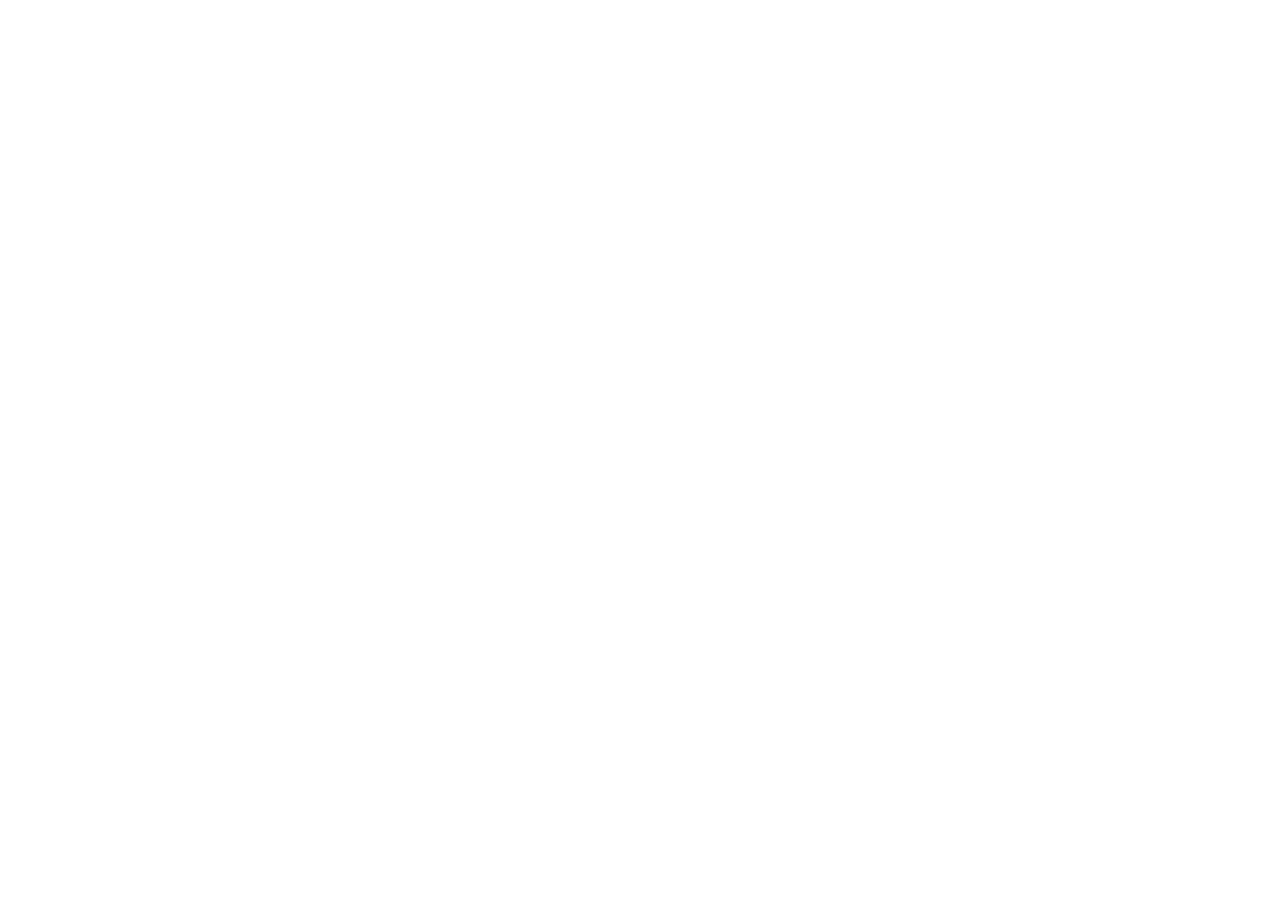
==== index.html @ 4d9f9924 "클론코딩 파일 구조 생성" ====
<!DOCTYPE html>
<html lang="en">
<head>
    <meta charset="UTF-8">
    <meta http-equiv="X-UA-Compatible" content="IE=edge">
    <meta name="viewport" content="width=device-width, initial-scale=1.0">
    <title>스타벅스 클론코딩</title>
    <link rel="stylesheet" href="css/style.css">
    <script src="https://code.jquery.com/jquery-3.6.0.js"></script>
    <script src="script/main.js"></script>
</head>
<body>
    
</body>
</html>
---- css/style.css ----
@charset "utf-8";
@import "_reset.css";
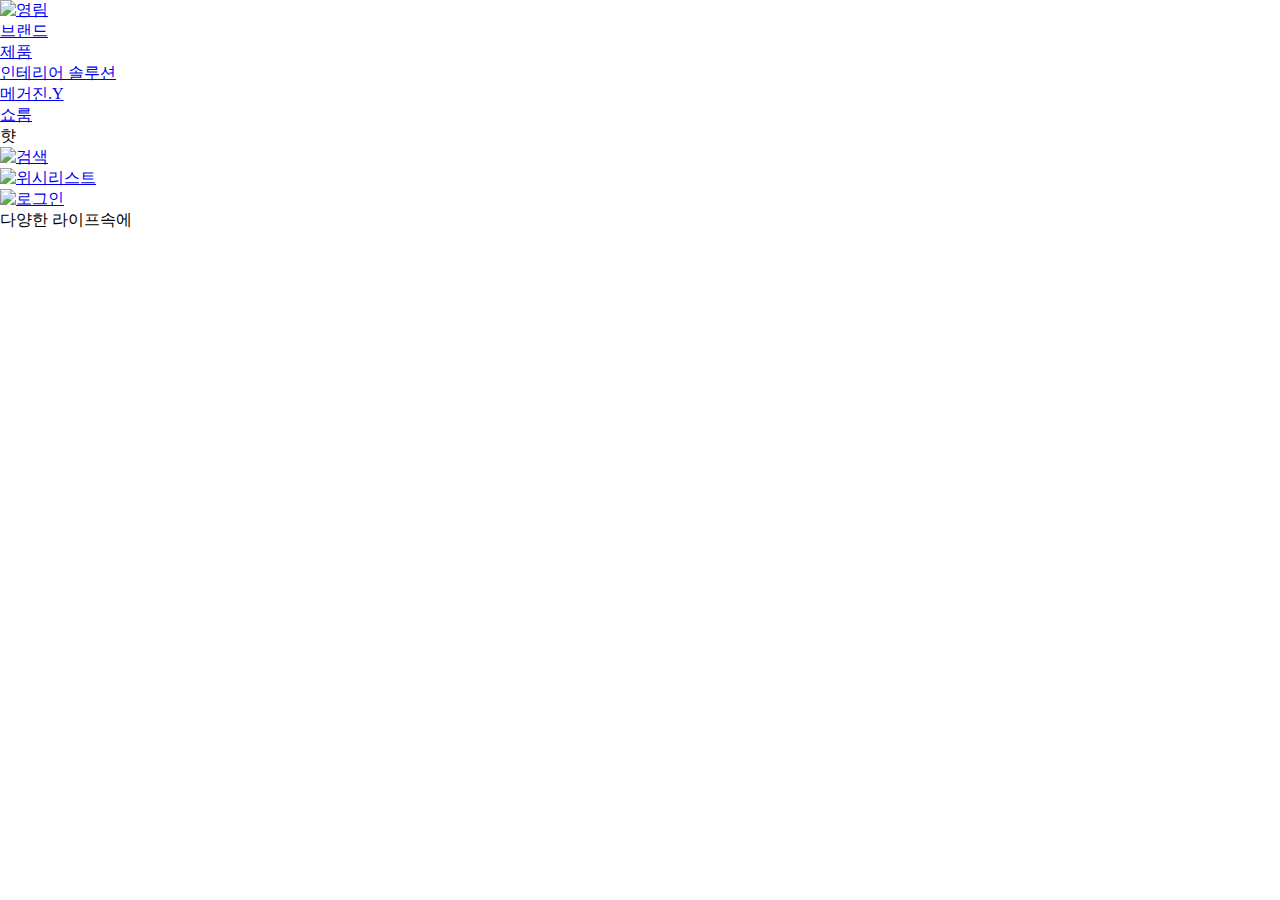
==== commit 8ad77314: "최초커밋" ====
--- a/index.html
+++ b/index.html
@@ -4,12 +4,52 @@
     <meta charset="UTF-8">
     <meta http-equiv="X-UA-Compatible" content="IE=edge">
     <meta name="viewport" content="width=device-width, initial-scale=1.0">
-    <title>스타벅스 클론코딩</title>
+    <title>홀트아동복지회 클론코딩</title>
     <link rel="stylesheet" href="css/style.css">
     <script src="https://code.jquery.com/jquery-3.6.0.js"></script>
     <script src="script/main.js"></script>
 </head>
 <body>
+    <header>
+        <div class="top_contener">
+            <div class="top_bgslide">
+                <div id ="top_bar">
+                 <div class="logo">
+                     <a href="#"><img src="images/logo.jpg" alt ="영림"></a>
+                 </div>
+                 <nav>
+                    <ul>
+                        <li><a href="#">브랜드</a></li>
+                        <li><a href="#">제품</a></li>
+                        <li><a href="#">인테리어 솔루션</a></li>
+                        <li><a href="#">메거진.Y</a></li>
+                        <li><a href="#">쇼룸</a></li>햣
+                    </ul>
+                 </nav>
+                 <div class="login">
+                     <ul>
+                         <li><a href="#"><img src="images/search.png" alt = "검색"></a></li>
+                         <li><a href="#"><img src="images/wishlist.png" alt = "위시리스트"></a></li>
+                         <li><a href="#"><img src="images/logoin.png" alt = "로그인"></a></li>
+                     </ul>
+                 </div>
+            </div>
+            </div>
+        </div>
+    </header>
+    <div class = "material">
+        <div class = "material_text">
+            <p>다양한 라이프속에 </p>
+        </div>
+    </div>
+    <div></div>
+    <div></div>
+    <div></div>
+    <div></div>
+    <div></div>
+    <div></div>
+    <div></div>
+    <div></div>
     
 </body>
 </html>--- a/css/style.css
+++ b/css/style.css
@@ -1,2 +1,4 @@
 @charset "utf-8";
-@import "_reset.css";+@import "_reset.css";
+
+/* top_bar */
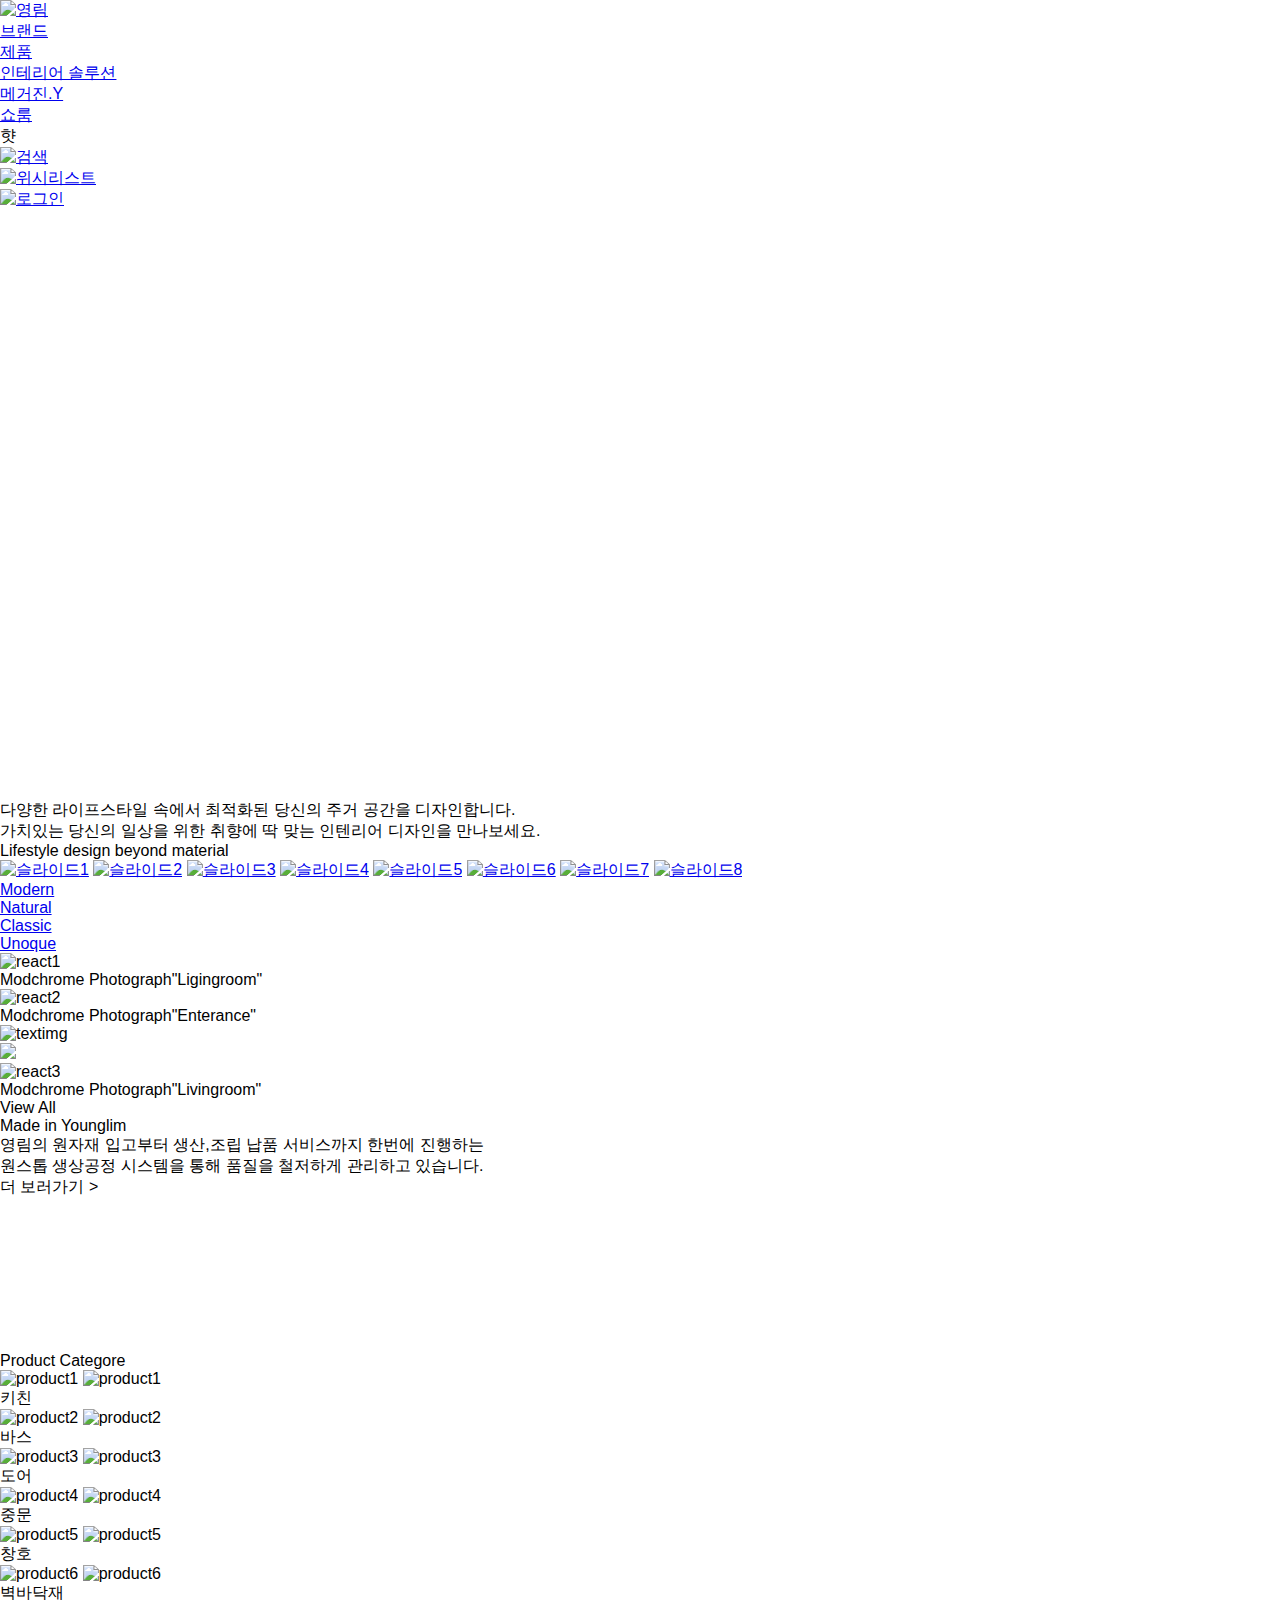
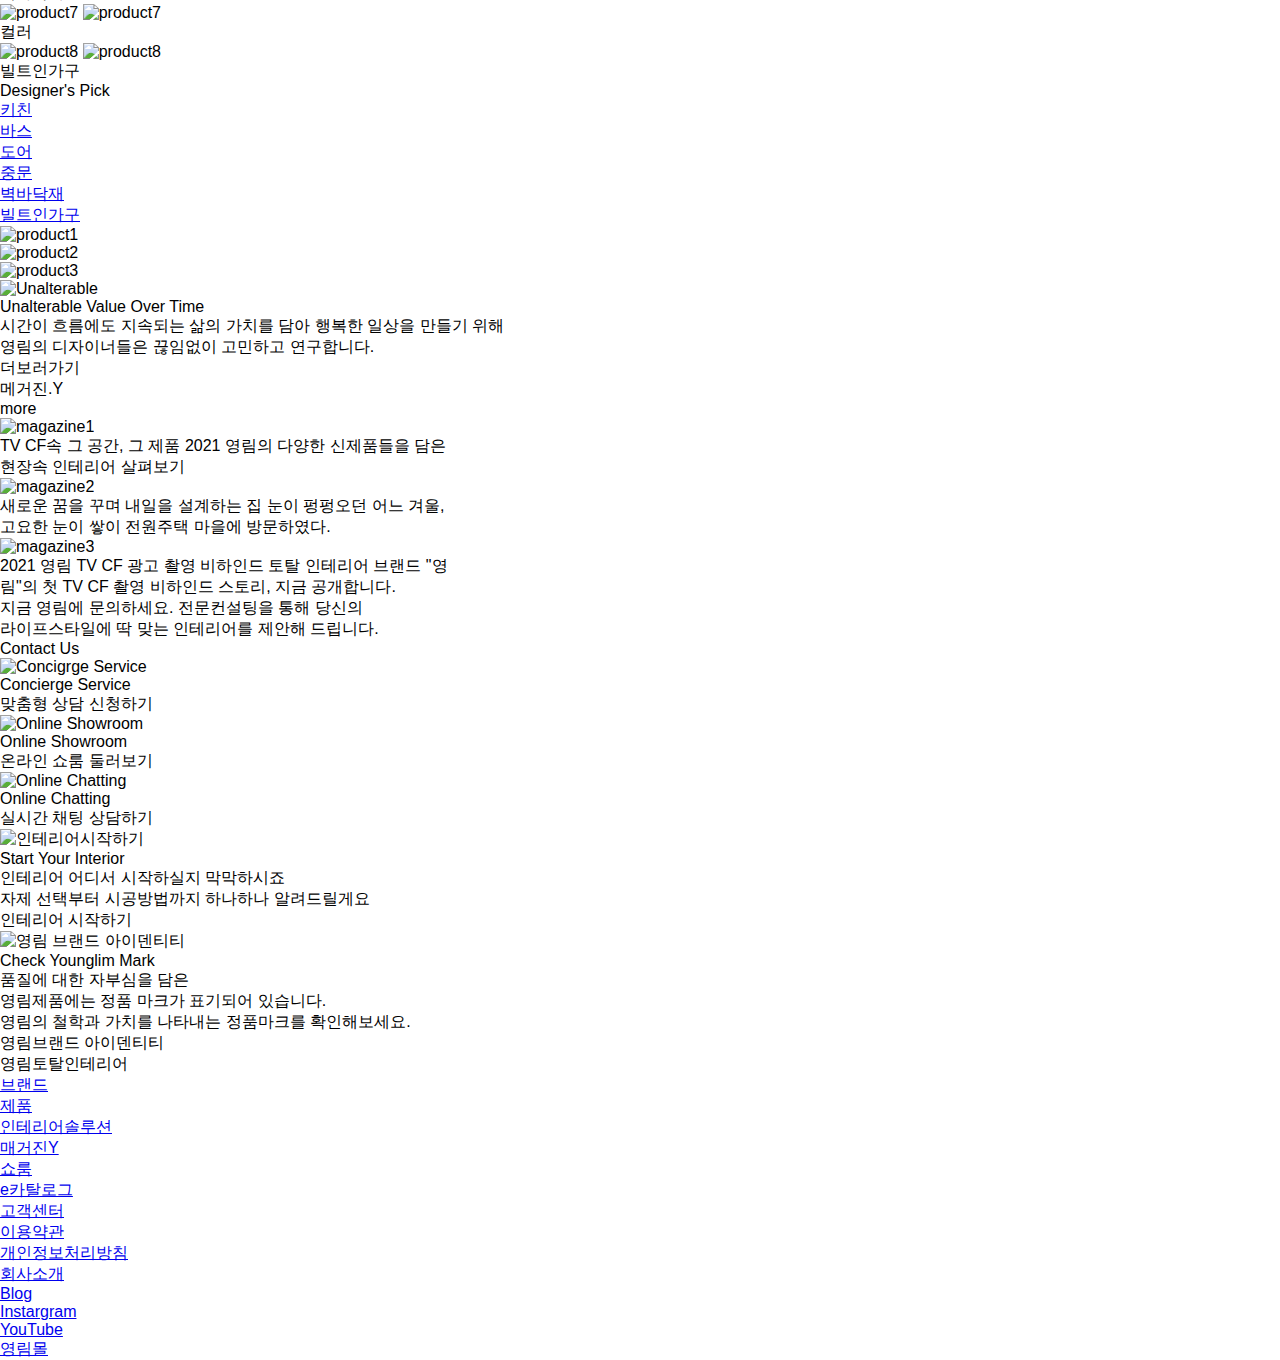
==== commit 7e92feae: "html table 전체 넣었습니다" ====
--- a/index.html
+++ b/index.html
@@ -1,10 +1,11 @@
 <!DOCTYPE html>
-<html lang="en">
+<html lang="ko">
 <head>
     <meta charset="UTF-8">
     <meta http-equiv="X-UA-Compatible" content="IE=edge">
     <meta name="viewport" content="width=device-width, initial-scale=1.0">
-    <title>홀트아동복지회 클론코딩</title>
+    <title>영림토탈인테리어</title>
+    <link rel="shortcut icon" href="images/favicon.png" >
     <link rel="stylesheet" href="css/style.css">
     <script src="https://code.jquery.com/jquery-3.6.0.js"></script>
     <script src="script/main.js"></script>
@@ -12,7 +13,7 @@
 <body>
     <header>
         <div class="top_contener">
-            <div class="top_bgslide">
+            <div class="top_bg">
                 <div id ="top_bar">
                  <div class="logo">
                      <a href="#"><img src="images/logo.jpg" alt ="영림"></a>
@@ -37,19 +38,348 @@
             </div>
         </div>
     </header>
-    <div class = "material">
-        <div class = "material_text">
-            <p>다양한 라이프속에 </p>
-        </div>
-    </div>
-    <div></div>
-    <div></div>
-    <div></div>
-    <div></div>
-    <div></div>
-    <div></div>
-    <div></div>
-    <div></div>
-    
+    <section id="main">
+        <div class = "material">
+            <div class = "material_text">
+                <p>다양한 라이프스타일 속에서 최적화된 당신의 주거 공간을 디자인합니다.<br>
+                    가치있는 당신의 일상을 위한 취향에 딱 맞는 인텐리어 디자인을 만나보세요.</p>
+                <p>Lifestyle design beyond material</p>
+            </div>
+            <div class="material_slide">
+                <div class="slide_size">
+                    <div class="slide_img">
+                        <a href="#"><img src="images/slide_01" alt="슬라이드1"></a>
+                        <a href="#"><img src="images/slide_02" alt="슬라이드2"></a>
+                        <a href="#"><img src="images/slide_03" alt="슬라이드3"></a>
+                        <a href="#"><img src="images/slide_04" alt="슬라이드4"></a>
+                        <a href="#"><img src="images/slide_05" alt="슬라이드5"></a>
+                        <a href="#"><img src="images/slide_06" alt="슬라이드6"></a>
+                        <a href="#"><img src="images/slide_07" alt="슬라이드7"></a>
+                        <a href="#"><img src="images/slide_08" alt="슬라이드8"></a>
+                    </div>
+                </div>
+            </div>
+        </div>
+        <div class="modern">
+            <div class="modern_bg">
+                <div class="modern_react">
+                    <div class="nav2">
+                        <ul>
+                            <li><a href="#">Modern</a></li>
+                            <li><a href="#">Natural</a></li>
+                            <li><a href="#">Classic</a></li>
+                            <li><a href="#">Unoque</a></li>
+                        </ul>
+                    </div>
+                    <div class="modern_img_react">
+                        <div class="img_react1">
+                            <img src = "images/react1" alt="react1">
+                            <div class="img_react1_text">
+                                <span>Modchrome Photograph</span>"Ligingroom"
+                            </div>
+                        </div>
+                        <div class="img_react2">
+                            <img src = "images/react2" alt="react2">
+                            <div class="img_react2_text">
+                                <span>Modchrome Photograph</span>"Enterance"
+                            </div>
+                        </div>
+                        <div class="img_react_textimg">
+                            <img src = "images/textimg" alt="textimg">
+                            <div class="img_textimg_text">
+                                <img src="images/modern.png">
+                            </div>
+                        </div>
+                        <div class="img_react3">
+                            <img src = "images/react3" alt="react3">
+                            <div class="img_react3_text">
+                                <span>Modchrome Photograph</span>"Livingroom"
+                            </div>
+                        </div>
+                        <div class="button_react">
+                            <div class="react_button">
+                                <span>View All</span>
+                            </div>
+                        </div>
+                        <div class="img_react4">
+                            <div class="img_react4_top">
+                                <div class="img_react4_title">
+                                    Made in Younglim
+                                </div>
+                                <div class="img_react4_main">
+                                    영림의 원자재 입고부터 생산,조립 납품 서비스까지 한번에 진행하는<br>
+                                    원스톱 생상공정 시스템을 통해 품질을 철저하게 관리하고 있습니다.
+                                </div>
+                                <div class="img_react4_button">
+                                    더 보러가기 >
+                                </div>
+                                <div class="img_react4_video">
+                                    <video src="#"></video>
+                                </div>
+                            </div>
+                        </div>
+                    </div>
+                </div>
+            </div>
+        </div>
+        <div class="product">
+            <div class="product_main">
+                <div class="product_top_text">
+                    <p>Product Categore</p>
+                </div>
+                <div class="product_menu">
+                    <div class="product_menu1">
+                        <div class="product_menu1_img1">
+                            <img src="images/product1.png" alt="product1">
+                            <img src="images/product1_r.png" alt="product1">
+                        </div>
+                        <div class="product_menu_text1">
+                            키친
+                        </div>
+                    </div>
+                    <div class="product_menu2">
+                        <div class="product_menu2_img2">
+                            <img src="images/product2.png" alt="product2">
+                            <img src="images/product2_r.png" alt="product2">
+                        </div>
+                        <div class="product_menu_text2">
+                            바스
+                        </div>
+                    </div>
+                    <div class="product_menu3">
+                        <div class="product_menu3_img3">
+                            <img src="images/product3.png" alt="product3">
+                            <img src="images/product3_r.png" alt="product3">
+                        </div>
+                        <div class="product_menu_text3">
+                            도어
+                        </div>
+                    </div>
+                    <div class="product_menu4">
+                        <div class="product_menu4_img4">
+                            <img src="images/product4.png" alt="product4">
+                            <img src="images/product4_r.png" alt="product4">
+                        </div>
+                        <div class="product_menu_text1">
+                            중문
+                        </div>
+                    </div>
+                    <div class="product_menu5">
+                        <div class="product_menu5_img5">
+                            <img src="images/product5.png" alt="product5">
+                            <img src="images/product5_r.png" alt="product5">
+                        </div>
+                        <div class="product_menu_text5">
+                            창호
+                        </div>
+                    </div>
+                    <div class="product_menu6">
+                        <div class="product_menu6_img6">
+                            <img src="images/product6.png" alt="product6">
+                            <img src="images/product6_r.png" alt="product6">
+                        </div>
+                        <div class="product_menu_text6">
+                            벽바닥재
+                        </div>
+                    </div>
+                    <div class="product_menu7">
+                        <div class="product_menu7_img7">
+                            <img src="images/product7.png" alt="product7">
+                            <img src="images/product7_r.png" alt="product7">
+                        </div>
+                        <div class="product_menu_text1">
+                            컬러
+                        </div>
+                    </div>
+                    <div class="product_menu8">
+                        <div class="product_menu8_img8">
+                            <img src="images/product8.png" alt="product8">
+                            <img src="images/product8_r.png" alt="product8">
+                        </div>
+                        <div class="product_menu_text1">
+                            빌트인가구
+                        </div>
+                    </div>
+                </div>
+                <div class="product_design">
+                    <div class="product_design_top">
+                        <div class="product_design_text">
+                            Designer's Pick
+                        </div>
+                        <div class="product_design_menu">
+                            <ul>
+                                <li><a href="#">키친</a></li>
+                                <li><a href="#">바스</a></li>
+                                <li><a href="#">도어</a></li>
+                                <li><a href="#">중문</a></li>
+                                <li><a href="#">벽바닥재</a></li>
+                                <li><a href="#">빌트인가구</a></li>
+                            </ul>
+                        </div>
+                    </div>
+                    <div class="product_design_img">
+                        <div class="product_design_img_sl">
+                            <img src="images/product1.jpg" alt="product1">
+                        </div>
+                        <div class="product_design_img_sl">
+                            <img src="images/product2.jpg" alt="product2">
+                        </div>
+                        <div class="product_design_img_sl">
+                            <img src="images/product3.jpg" alt="product3">
+                        </div>
+                    </div>
+                </div>
+            </div>
+        </div>
+        <div class="Unalterable">
+            <div class="Unalterable_main">
+                <div class="Unalterable_main_bg">
+                    <img src="images/Unalterable.jpg" alt="Unalterable">
+                </div>
+                <div class="Unalterable_main_text1">
+                    Unalterable Value  Over Time
+                </div>
+                <div class="Unalterable_main_text2">
+                    시간이 흐름에도 지속되는 삶의 가치를 담아 행복한 일상을 만들기 위해<br>
+                     영림의 디자이너들은 끊임없이 고민하고 연구합니다.
+                </div>
+                <div class="Unalterable_main_button">
+                    더보러가기
+                </div>
+            </div>
+        </div>
+        <div class="magazine">
+            <div class="magazine_main">
+                <div class="magazine_main_title">
+                    <div class="magazine_main_title_text">메거진.Y</div>
+                    <div class="magazine_main_title_button">more</div>
+                </div>
+                <div class="magazine_main_img">
+                    <div class="magazine_main_img_slide1">
+                        <div class="magazine_s"><img src="images/magazine1.jpg" alt="magazine1"></div>
+                        <div class="magzaine_text">
+                            <span>TV CF속 그 공간, 그 제품</span> 2021 영림의 다양한 신제품들을 담은<br>
+                            현장속 인테리어 살펴보기
+                        </div>
+                    </div>
+                    <div class="magazine_main_img_slide2">
+                        <div class="magazine_s"><img src="images/magazine2.jpg" alt="magazine2"></div>
+                        <div class="magzaine_text">
+                            <span>새로운 꿈을 꾸며 내일을 설계하는 집</span> 눈이 펑펑오던 어느 겨울,<br>
+                            고요한 눈이 쌓이 전원주택 마을에 방문하였다.
+                        </div>
+                    </div>
+                    <div class="magazine_main_img_slide3">
+                        <div class="magazine_s"><img src="images/magazine3.jpg" alt="magazine3"></div>
+                        <div class="magzaine_text">
+                            <span>2021 영림 TV CF 광고 촬영 비하인드</span> 토탈 인테리어 브랜드 "영<br>
+                            림"의 첫 TV CF 촬영 비하인드 스토리, 지금 공개합니다.
+                        </div>
+                    </div>
+                </div>
+            </div>
+        </div>
+        <div class="contact">
+            <div class="contact_main">
+                <div class="contact_main_title">
+                    <div class="contact_main_title_1">
+                        지금 영림에 문의하세요. 전문컨설팅을 통해 당신의<br>
+                        라이프스타일에 딱 맞는 인테리어를 제안해 드립니다.
+                    </div>
+                    <div class="contact_main_title_2">
+                        Contact Us
+                    </div>
+                </div>
+                <div class="contact_main_ani">
+                    <div class="contact_main_ani_1">
+                        <div class="contact_main_ani_img">
+                            <img src="images/contact1.png" alt="Concigrge Service">
+                        </div>
+                        <div class="contact_main_ani_text">
+                            <span>Concierge Service</span>
+                            <p>맞춤형 상담 신청하기</p>
+                        </div>
+                    </div>
+                    <div class="contact_main_ani_2">
+                        <div class="contact_main_ani_img">
+                            <img src="images/contact2.png" alt="Online Showroom">
+                        </div>
+                        <div class="contact_main_ani_text">
+                            <span>Online Showroom</span>
+                            <p>온라인 쇼룸 둘러보기</p>
+                        </div>
+                    </div>
+                    <div class="contact_main_ani_3">
+                        <div class="contact_main_ani_img">
+                            <img src="images/contact3.png" alt="Online Chatting">
+                        </div>
+                        <div class="contact_main_ani_text">
+                            <span>Online Chatting</span>
+                            <p>실시간 채팅 상담하기</p>
+                        </div>
+                    </div>
+                    <div class="contact_main_img">
+                        <div class="contact_main_img_1">
+                            <div class="contact_main_img_bg">
+                                <img src="images/contact_img1" alt="인테리어시작하기">
+                            </div>
+                            <div class="contact_main_img_text">
+                                <span>Start Your Interior</span>
+                                <p>인테리어 어디서 시작하실지 막막하시죠<br>
+                                자제 선택부터 시공방법까지 하나하나 알려드릴게요</p>
+                                <div class="contact_main_img_button">인테리어 시작하기</div>
+                            </div>
+                        </div>
+                        <div class="contact_main_img_2">
+                            <div class="contact_main_img_bg">
+                                <img src="images/contact_img2" alt="영림 브랜드 아이덴티티">
+                            </div>
+                            <div class="contact_main_img_text">
+                                <span>Check Younglim Mark</span>
+                                <p>품질에 대한 자부심을 담은<br>
+                                    영림제품에는 정품 마크가 표기되어 있습니다.<br>
+                                영림의 철학과 가치를 나타내는 정품마크를 확인해보세요.</p>
+                                <div class="contact_main_img_button">영림브랜드 아이덴티티</div>
+                            </div>
+                        </div>
+                    </div>
+                </div>
+            </div>
+        </div>
+    </section>
+    <footer>
+        <div class="footer_warp">
+            <div class="footer_bg">
+                <div class="footer_menu">
+                    <div class="footer_menu_p">
+                        영림토탈인테리어
+                    </div>
+                    <div class="footer_menu_nav">
+                        <ul>
+                            <li><a href="#">브랜드</a></li>
+                            <li><a href="#">제품</a></li>
+                            <li><a href="#">인테리어솔루션</a></li>
+                            <li><a href="#">매거진Y</a></li>
+                            <li><a href="#">쇼룸</a></li>
+                        </ul>
+                        <ul>
+                            <li><a href="#">e카탈로그</a></li>
+                            <li><a href="#">고객센터</a></li>
+                            <li><a href="#">이용약관</a></li>
+                            <li><a href="#">개인정보처리방침</a></li>
+                            <li><a href="#">회사소개</a></li>
+                        </ul>
+                        <ul>
+                            <li><a href="#">Blog</a></li>
+                            <li><a href="#">Instargram</a></li>
+                            <li><a href="#">YouTube</a></li>
+                            <li><a href="#">영림몰</a></li>
+                        </ul>
+                    </div>
+                </div>
+            </div>
+        
+        </div>
+    </footer>
 </body>
 </html>--- a/css/style.css
+++ b/css/style.css
@@ -2,3 +2,12 @@
 @import "_reset.css";
 
 /* top_bar */
+header{
+    width: 1280px;
+    height: 800px;
+    margin:0 auto
+}
+.top_bg{
+    background: url(../images/top_bg.jpg) no-repeat center/cover;
+    height:800px;
+}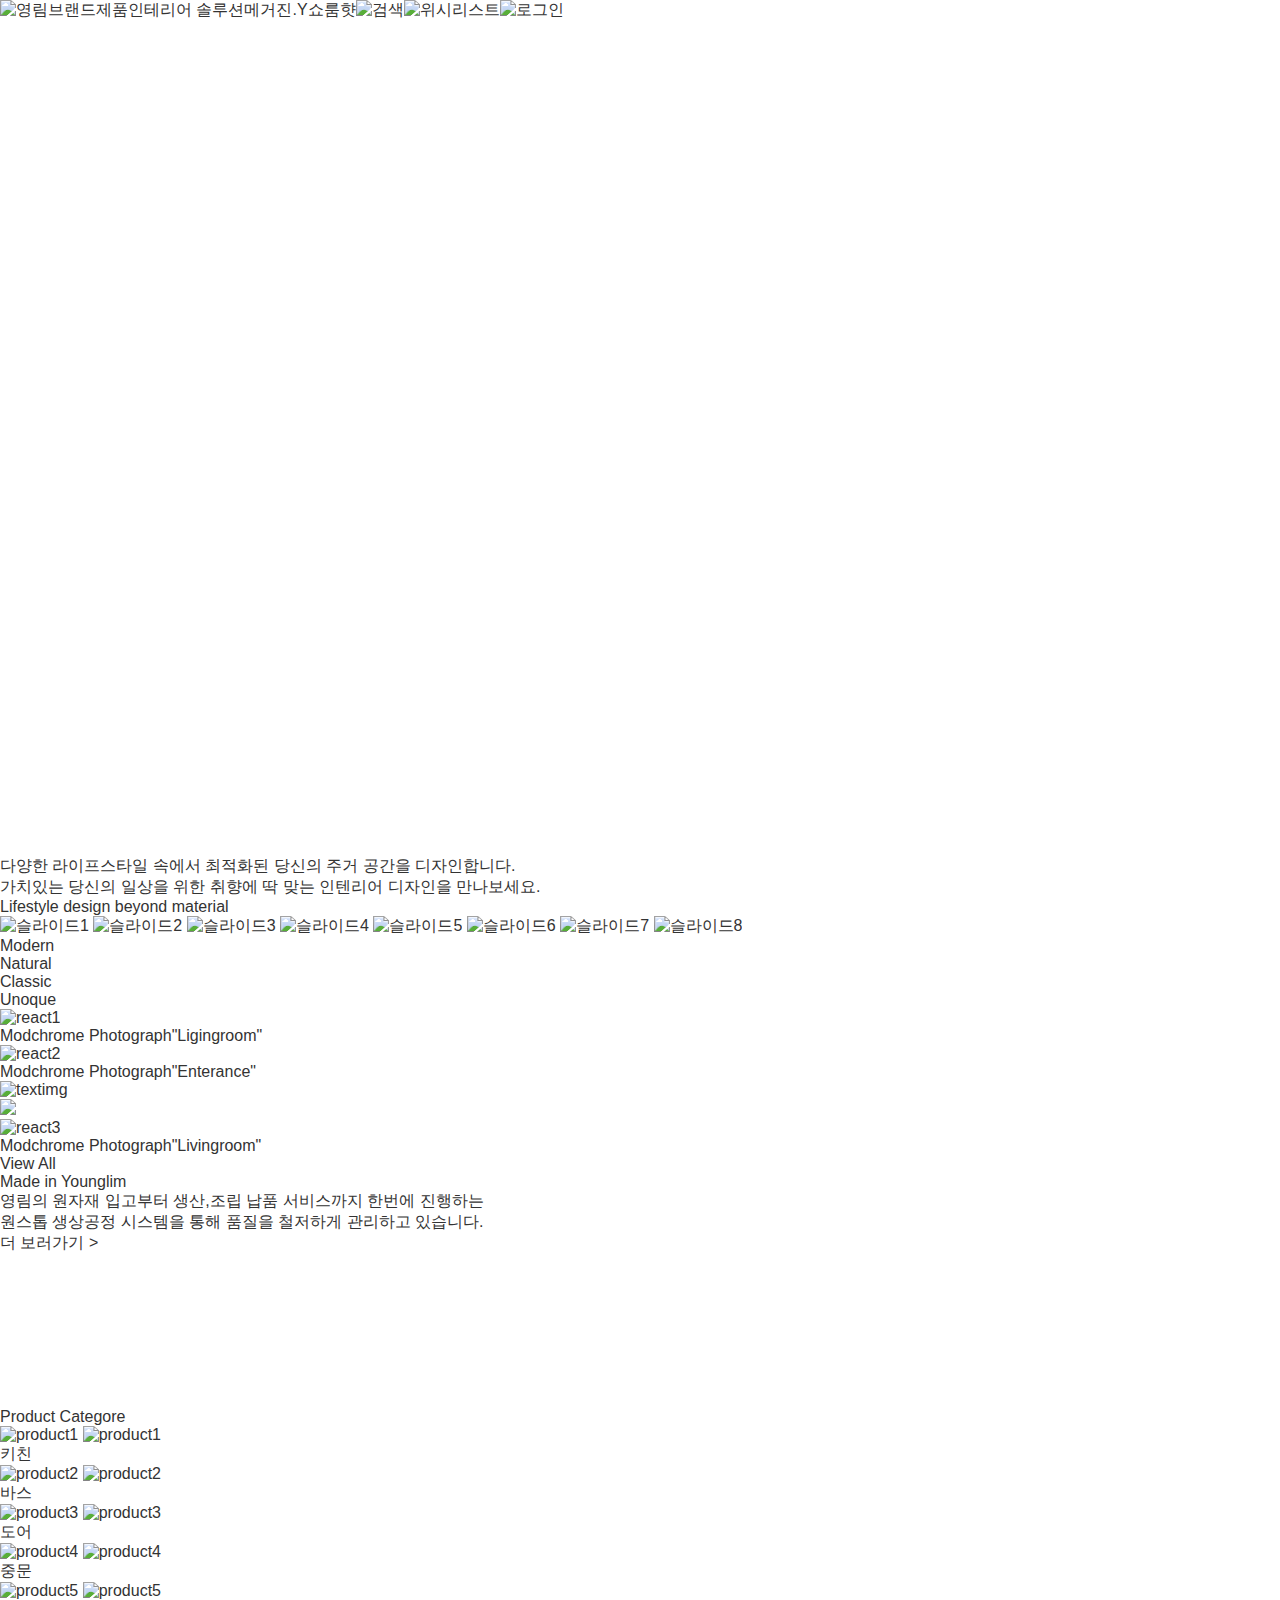
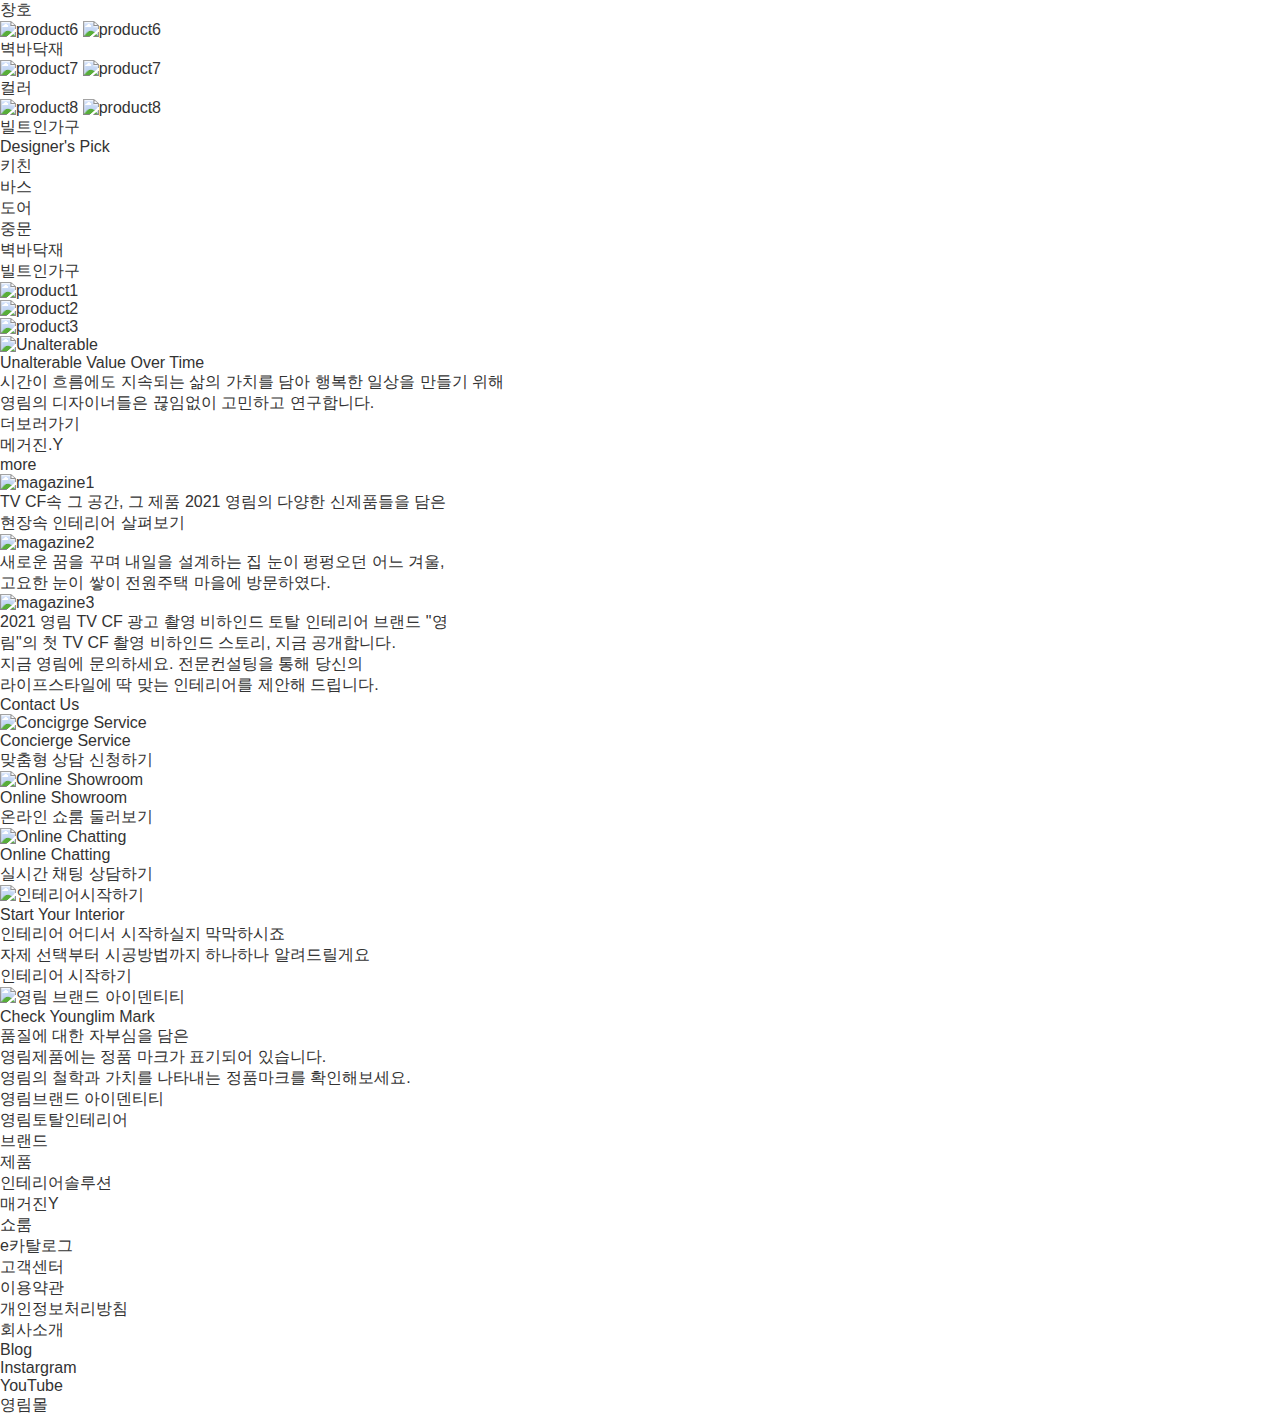
==== commit 6e28c81a: "css 추가" ====
--- a/index.html
+++ b/index.html
@@ -1,46 +1,48 @@
 <!DOCTYPE html>
 <html lang="ko">
+
 <head>
     <meta charset="UTF-8">
     <meta http-equiv="X-UA-Compatible" content="IE=edge">
     <meta name="viewport" content="width=device-width, initial-scale=1.0">
     <title>영림토탈인테리어</title>
-    <link rel="shortcut icon" href="images/favicon.png" >
+    <link rel="shortcut icon" href="images/favicon.png">
     <link rel="stylesheet" href="css/style.css">
     <script src="https://code.jquery.com/jquery-3.6.0.js"></script>
     <script src="script/main.js"></script>
 </head>
+
 <body>
     <header>
         <div class="top_contener">
             <div class="top_bg">
-                <div id ="top_bar">
-                 <div class="logo">
-                     <a href="#"><img src="images/logo.jpg" alt ="영림"></a>
-                 </div>
-                 <nav>
-                    <ul>
-                        <li><a href="#">브랜드</a></li>
-                        <li><a href="#">제품</a></li>
-                        <li><a href="#">인테리어 솔루션</a></li>
-                        <li><a href="#">메거진.Y</a></li>
-                        <li><a href="#">쇼룸</a></li>햣
-                    </ul>
-                 </nav>
-                 <div class="login">
-                     <ul>
-                         <li><a href="#"><img src="images/search.png" alt = "검색"></a></li>
-                         <li><a href="#"><img src="images/wishlist.png" alt = "위시리스트"></a></li>
-                         <li><a href="#"><img src="images/logoin.png" alt = "로그인"></a></li>
-                     </ul>
-                 </div>
-            </div>
+                <div id="top_bar">
+                    <div class="logo">
+                        <a href="#"><img src="images/logo.jpg" alt="영림"></a>
+                    </div>
+                    <div class="top_nav_warp">
+                        <ul class="top_nav">
+                            <li><a href="#">브랜드</a></li>
+                            <li><a href="#">제품</a></li>
+                            <li><a href="#">인테리어 솔루션</a></li>
+                            <li><a href="#">메거진.Y</a></li>
+                            <li><a href="#">쇼룸</a></li>햣
+                        </ul>
+                    </div>
+                    <div class="login">
+                        <ul>
+                            <li><a href="#"><img src="images/search.png" alt="검색"></a></li>
+                            <li><a href="#"><img src="images/wishlist.png" alt="위시리스트"></a></li>
+                            <li><a href="#"><img src="images/logoin.png" alt="로그인"></a></li>
+                        </ul>
+                    </div>
+                </div>
             </div>
         </div>
     </header>
     <section id="main">
-        <div class = "material">
-            <div class = "material_text">
+        <div class="material">
+            <div class="material_text">
                 <p>다양한 라이프스타일 속에서 최적화된 당신의 주거 공간을 디자인합니다.<br>
                     가치있는 당신의 일상을 위한 취향에 딱 맞는 인텐리어 디자인을 만나보세요.</p>
                 <p>Lifestyle design beyond material</p>
@@ -73,25 +75,25 @@
                     </div>
                     <div class="modern_img_react">
                         <div class="img_react1">
-                            <img src = "images/react1" alt="react1">
+                            <img src="images/react1" alt="react1">
                             <div class="img_react1_text">
                                 <span>Modchrome Photograph</span>"Ligingroom"
                             </div>
                         </div>
                         <div class="img_react2">
-                            <img src = "images/react2" alt="react2">
+                            <img src="images/react2" alt="react2">
                             <div class="img_react2_text">
                                 <span>Modchrome Photograph</span>"Enterance"
                             </div>
                         </div>
                         <div class="img_react_textimg">
-                            <img src = "images/textimg" alt="textimg">
+                            <img src="images/textimg" alt="textimg">
                             <div class="img_textimg_text">
                                 <img src="images/modern.png">
                             </div>
                         </div>
                         <div class="img_react3">
-                            <img src = "images/react3" alt="react3">
+                            <img src="images/react3" alt="react3">
                             <div class="img_react3_text">
                                 <span>Modchrome Photograph</span>"Livingroom"
                             </div>
@@ -237,11 +239,11 @@
                     <img src="images/Unalterable.jpg" alt="Unalterable">
                 </div>
                 <div class="Unalterable_main_text1">
-                    Unalterable Value  Over Time
+                    Unalterable Value Over Time
                 </div>
                 <div class="Unalterable_main_text2">
                     시간이 흐름에도 지속되는 삶의 가치를 담아 행복한 일상을 만들기 위해<br>
-                     영림의 디자이너들은 끊임없이 고민하고 연구합니다.
+                    영림의 디자이너들은 끊임없이 고민하고 연구합니다.
                 </div>
                 <div class="Unalterable_main_button">
                     더보러가기
@@ -326,7 +328,7 @@
                             <div class="contact_main_img_text">
                                 <span>Start Your Interior</span>
                                 <p>인테리어 어디서 시작하실지 막막하시죠<br>
-                                자제 선택부터 시공방법까지 하나하나 알려드릴게요</p>
+                                    자제 선택부터 시공방법까지 하나하나 알려드릴게요</p>
                                 <div class="contact_main_img_button">인테리어 시작하기</div>
                             </div>
                         </div>
@@ -338,7 +340,7 @@
                                 <span>Check Younglim Mark</span>
                                 <p>품질에 대한 자부심을 담은<br>
                                     영림제품에는 정품 마크가 표기되어 있습니다.<br>
-                                영림의 철학과 가치를 나타내는 정품마크를 확인해보세요.</p>
+                                    영림의 철학과 가치를 나타내는 정품마크를 확인해보세요.</p>
                                 <div class="contact_main_img_button">영림브랜드 아이덴티티</div>
                             </div>
                         </div>
@@ -378,8 +380,9 @@
                     </div>
                 </div>
             </div>
-        
+
         </div>
     </footer>
 </body>
+
 </html>--- a/css/style.css
+++ b/css/style.css
@@ -4,10 +4,19 @@
 /* top_bar */
 header{
     width: 1280px;
-    height: 800px;
+    height: 856px;
     margin:0 auto
 }
 .top_bg{
     background: url(../images/top_bg.jpg) no-repeat center/cover;
-    height:800px;
-}+    height:856px;
+}
+.logo{
+    float: left;
+}
+.top_nav_warp ul, .login ul{
+    float: left;
+}
+.top_nav_warp li, .login li{
+    float: left;
+}
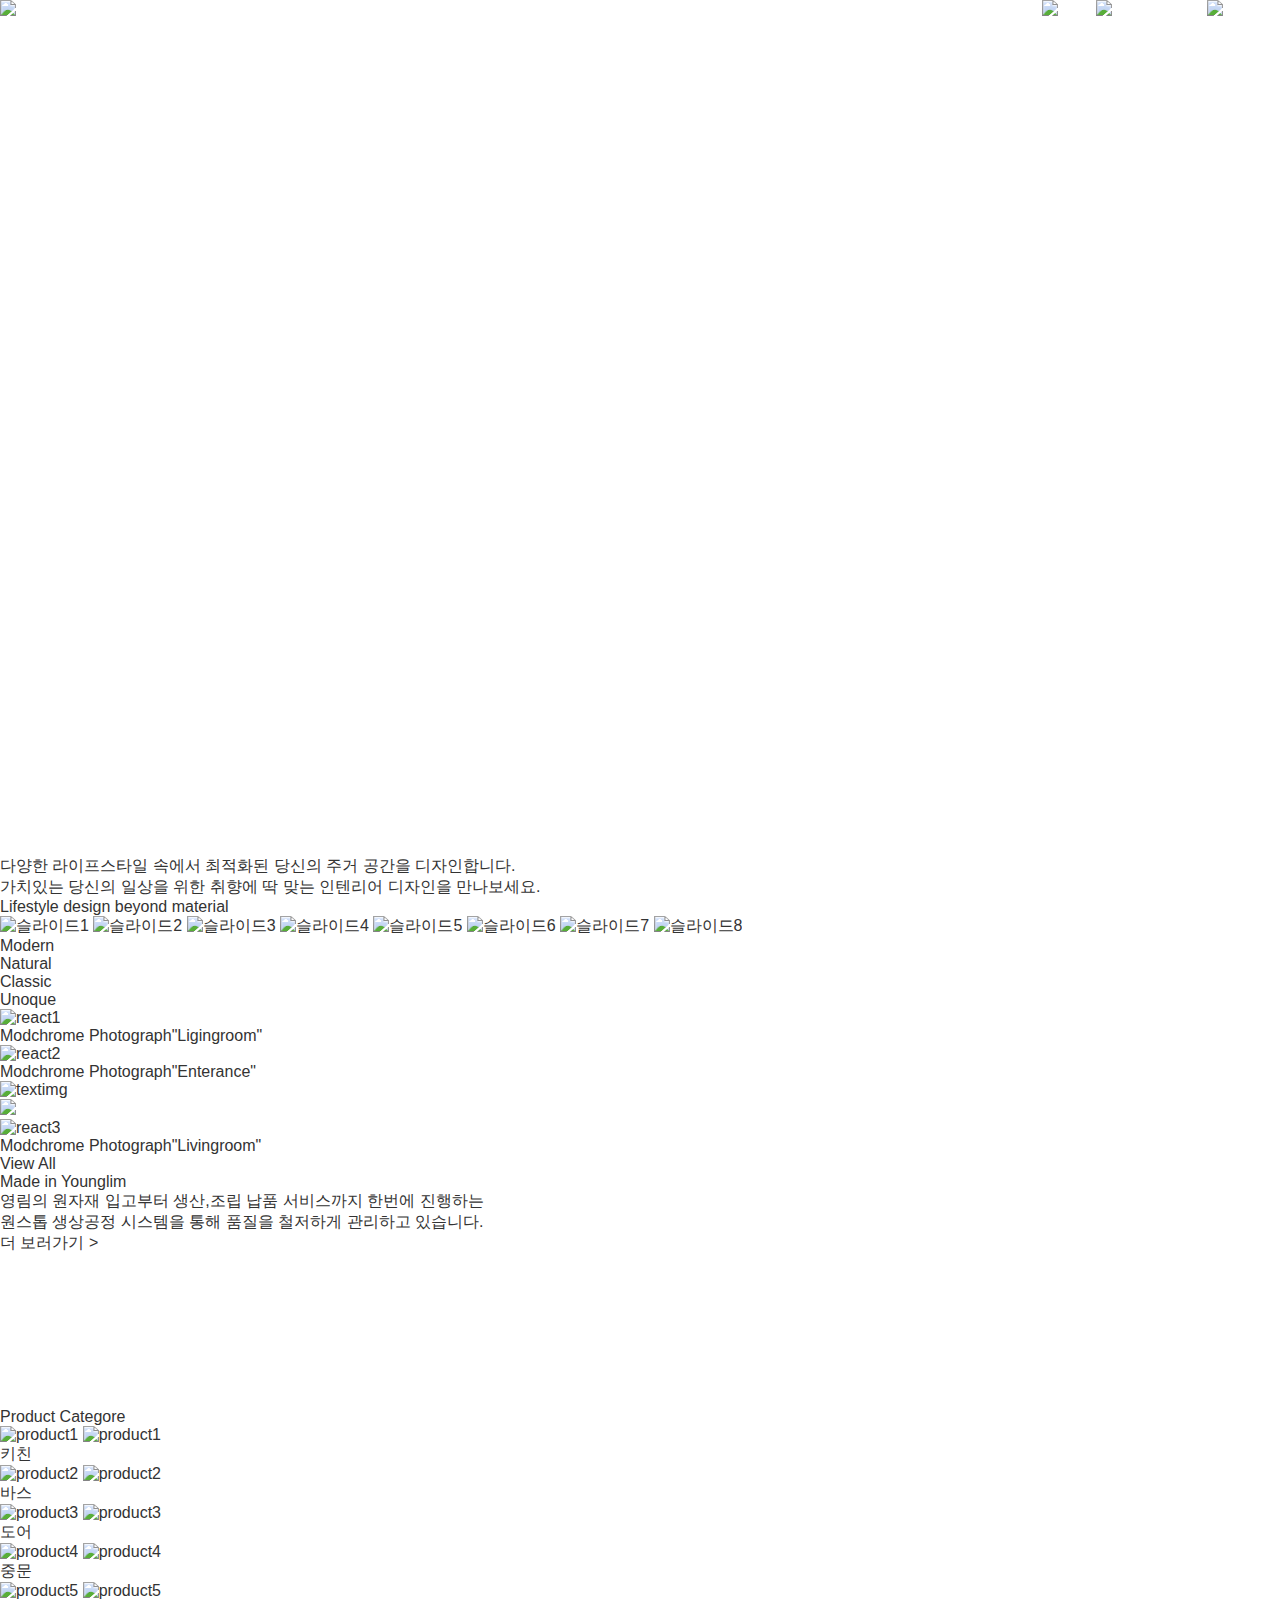
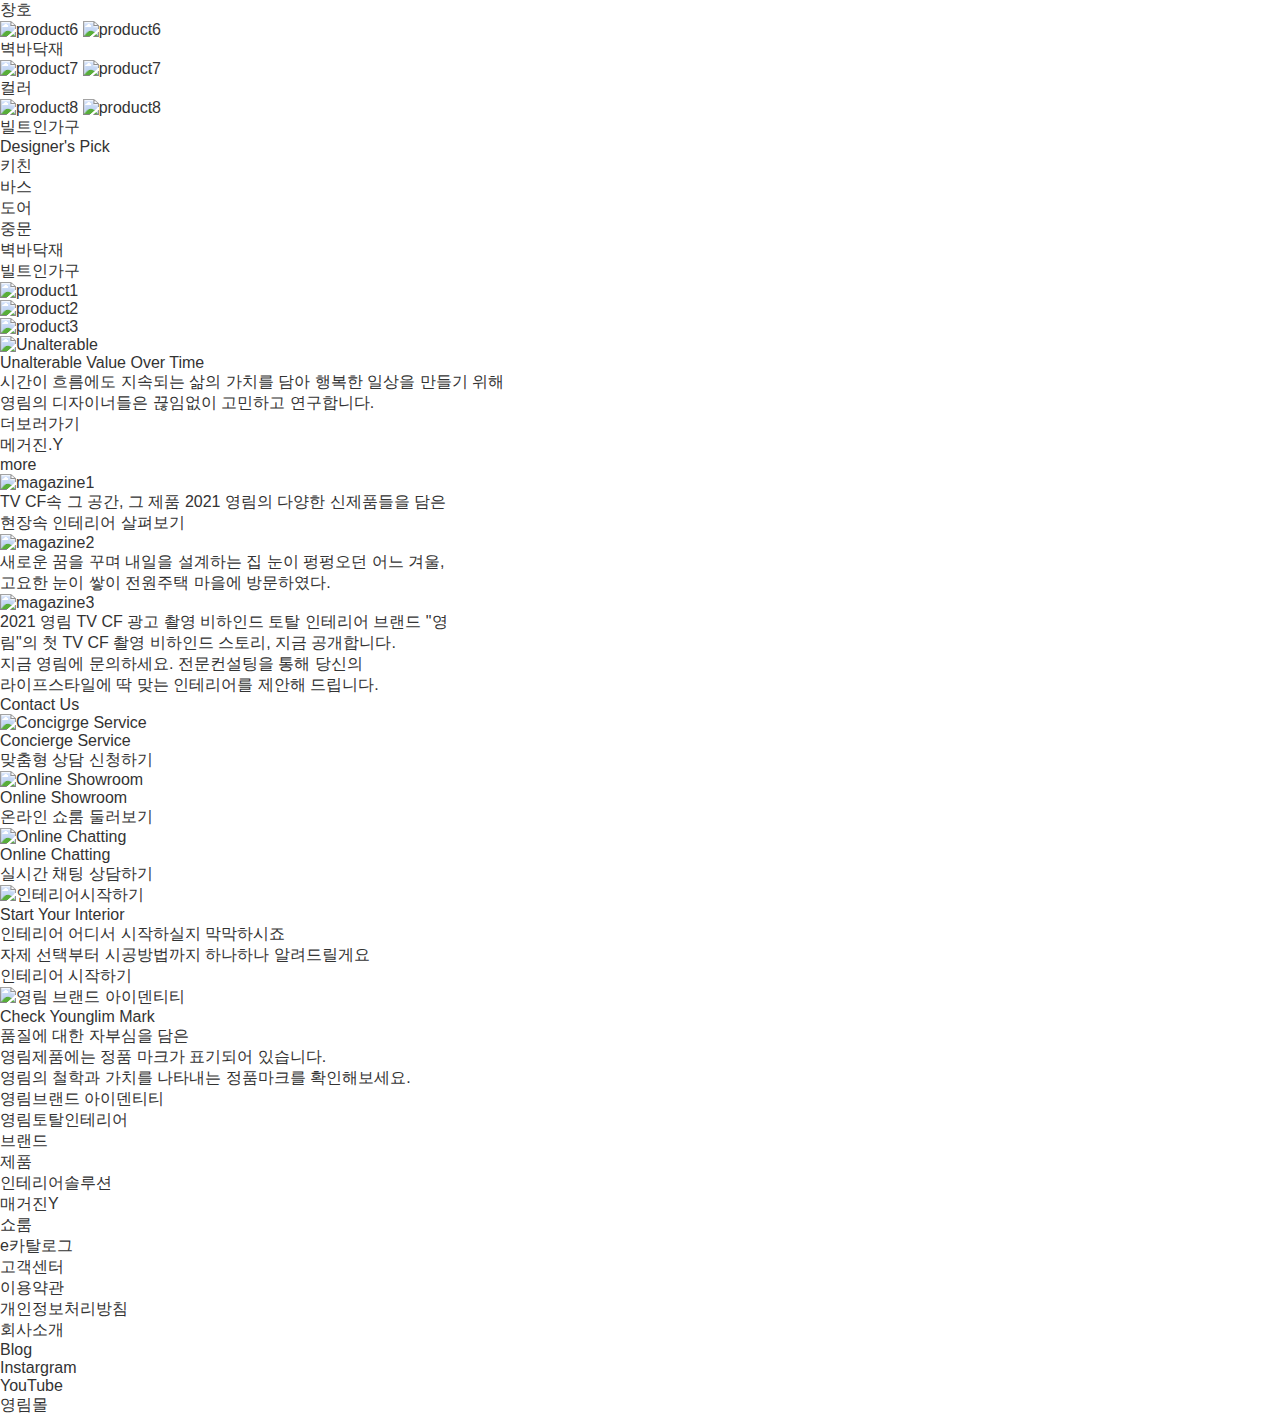
==== commit 9b6bea7a: "css 추가2" ====
--- a/index.html
+++ b/index.html
@@ -18,23 +18,25 @@
             <div class="top_bg">
                 <div id="top_bar">
                     <div class="logo">
-                        <a href="#"><img src="images/logo.jpg" alt="영림"></a>
-                    </div>
-                    <div class="top_nav_warp">
-                        <ul class="top_nav">
-                            <li><a href="#">브랜드</a></li>
-                            <li><a href="#">제품</a></li>
-                            <li><a href="#">인테리어 솔루션</a></li>
-                            <li><a href="#">메거진.Y</a></li>
-                            <li><a href="#">쇼룸</a></li>햣
-                        </ul>
-                    </div>
-                    <div class="login">
-                        <ul>
-                            <li><a href="#"><img src="images/search.png" alt="검색"></a></li>
-                            <li><a href="#"><img src="images/wishlist.png" alt="위시리스트"></a></li>
-                            <li><a href="#"><img src="images/logoin.png" alt="로그인"></a></li>
-                        </ul>
+                        <a href="#"><img src="images/logo.png" alt="영림"></a>
+                    </div>
+                    <div class="top_nav_warp_menu">
+                        <div class="top_nav_warp">
+                            <ul class="top_nav">
+                                <li><a href="#">브랜드</a></li>
+                                <li><a href="#">제품</a></li>
+                                <li><a href="#">인테리어 솔루션</a></li>
+                                <li><a href="#">메거진.Y</a></li>
+                                <li><a href="#">쇼룸</a></li>
+                            </ul>
+                        </div>
+                        <div class="login">
+                            <ul>
+                                <li><a href="#"><img src="images/top-search.png" alt="검색"></a></li>
+                                <li><a href="#"><img src="images/top-white.png" alt="위시리스트"></a></li>
+                                <li><a href="#"><img src="images/top-login.png" alt="로그인"></a></li>
+                            </ul>
+                        </div>
                     </div>
                 </div>
             </div>
--- a/css/style.css
+++ b/css/style.css
@@ -11,11 +11,26 @@
     background: url(../images/top_bg.jpg) no-repeat center/cover;
     height:856px;
 }
-.logo{
+#top_bar{
+    color:#fff;
+    font-size: 1.2rem;
+    height: 80px;
+    position: relative;
+}
+#top_bar div{
     float: left;
 }
-.top_nav_warp ul, .login ul{
-    float: left;
+.top_nav_warp_menu{
+    position: absolute;
+    right: 0;
+    height: 80px;
+    line-height: 80px;
+}
+.top_nav_warp li{
+    padding:0 10px;
+}
+.top_nav_warp li:nth-child(5){
+    padding-right:50px;
 }
 .top_nav_warp li, .login li{
     float: left;
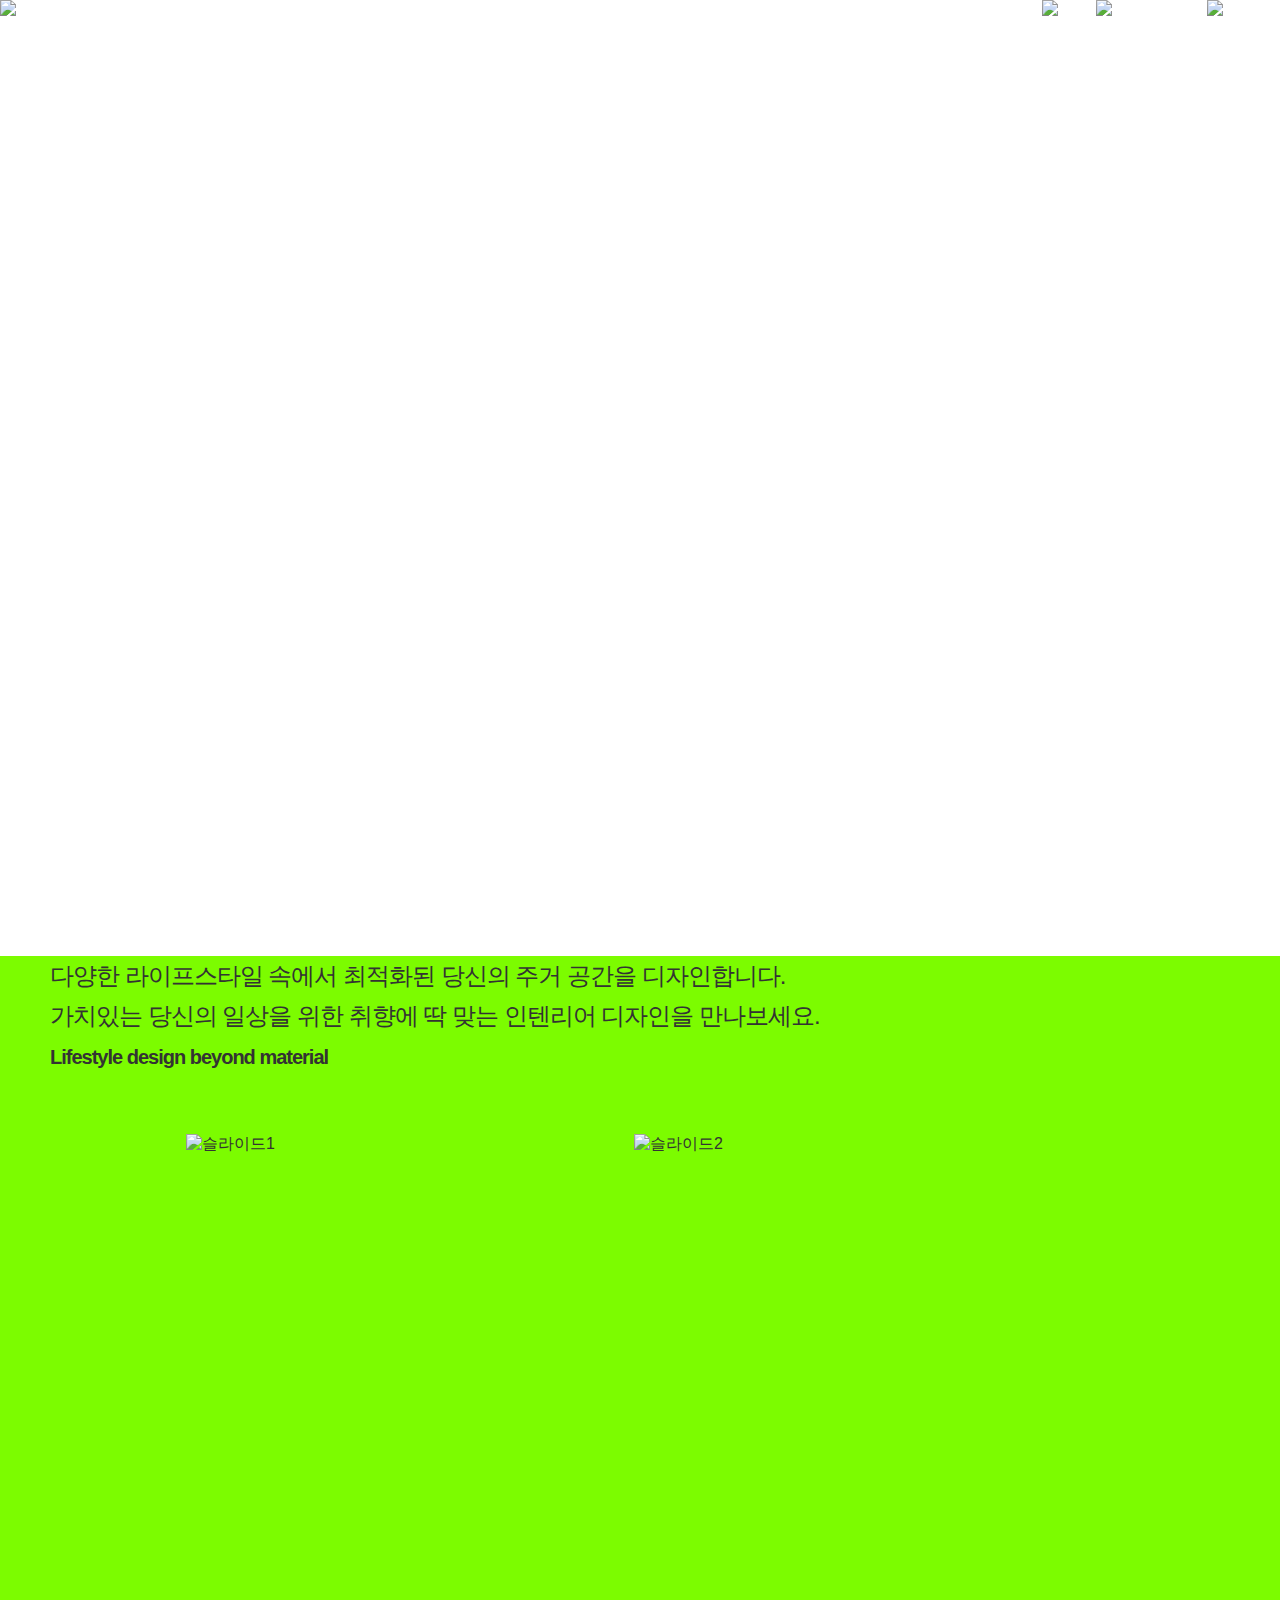
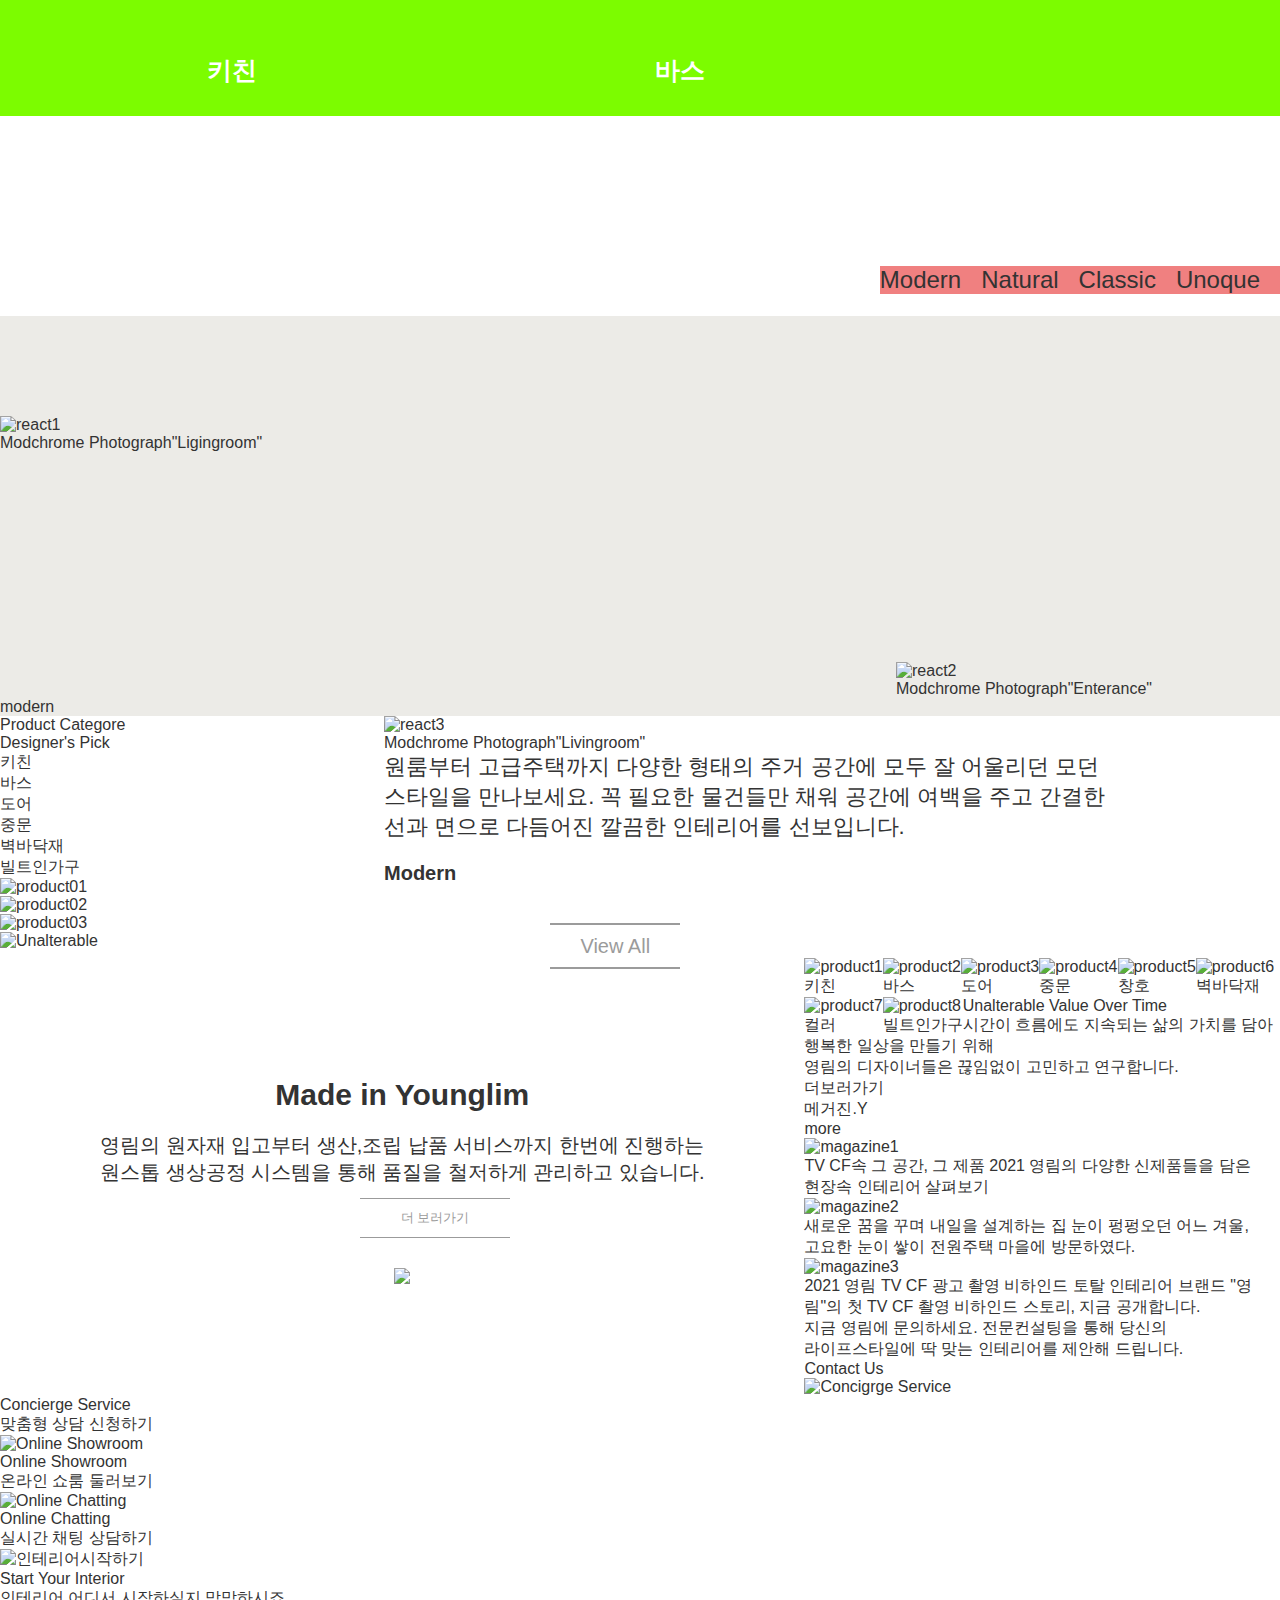
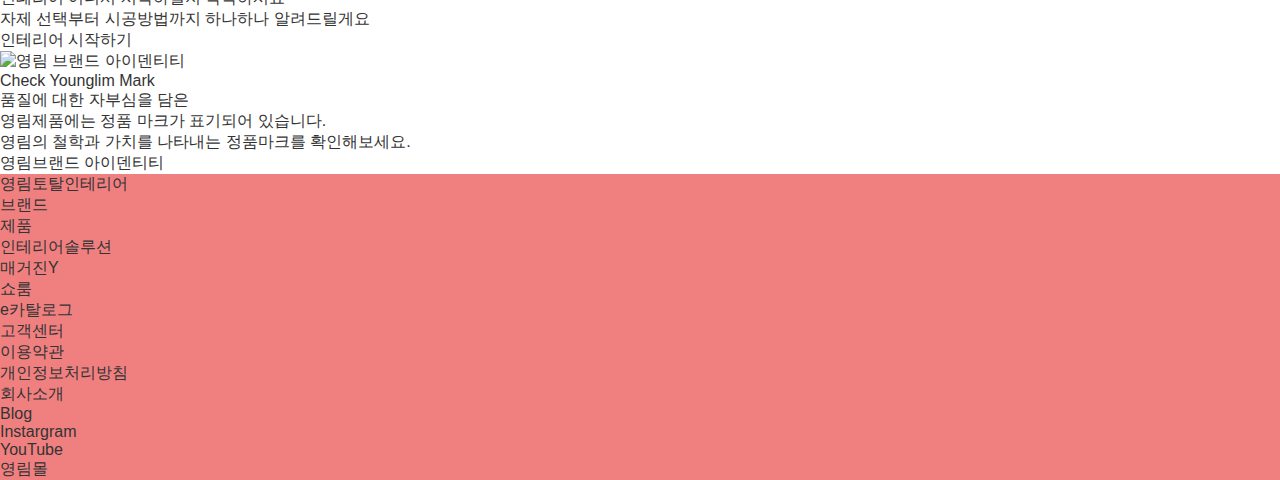
==== commit 1856ece9: "main진행중" ====
--- a/index.html
+++ b/index.html
@@ -43,307 +43,362 @@
         </div>
     </header>
     <section id="main">
-        <div class="material">
-            <div class="material_text">
-                <p>다양한 라이프스타일 속에서 최적화된 당신의 주거 공간을 디자인합니다.<br>
-                    가치있는 당신의 일상을 위한 취향에 딱 맞는 인텐리어 디자인을 만나보세요.</p>
-                <p>Lifestyle design beyond material</p>
-            </div>
-            <div class="material_slide">
-                <div class="slide_size">
-                    <div class="slide_img">
-                        <a href="#"><img src="images/slide_01" alt="슬라이드1"></a>
-                        <a href="#"><img src="images/slide_02" alt="슬라이드2"></a>
-                        <a href="#"><img src="images/slide_03" alt="슬라이드3"></a>
-                        <a href="#"><img src="images/slide_04" alt="슬라이드4"></a>
-                        <a href="#"><img src="images/slide_05" alt="슬라이드5"></a>
-                        <a href="#"><img src="images/slide_06" alt="슬라이드6"></a>
-                        <a href="#"><img src="images/slide_07" alt="슬라이드7"></a>
-                        <a href="#"><img src="images/slide_08" alt="슬라이드8"></a>
-                    </div>
-                </div>
-            </div>
-        </div>
-        <div class="modern">
-            <div class="modern_bg">
-                <div class="modern_react">
-                    <div class="nav2">
+        <div id="main_position">
+            <div class="material_main">
+                <div class="material">
+                    <div class="material_text">
+                        <span>다양한 라이프스타일 속에서 최적화된 당신의 주거 공간을 디자인합니다.<br>
+                            가치있는 당신의 일상을 위한 취향에 딱 맞는 인텐리어 디자인을 만나보세요.</span>
+                        <p>Lifestyle design beyond material</p>
+                    </div>
+                    <div class="material_slide">
+                        <div class="slide_size">
+                            <div class="slide_img">
+                                <div class="slide_img_move">
+                                    <div class="slide_img_img">
+                                        <a href="#"><img src="images/slide_01.jpg" alt="슬라이드1"></a>
+                                    </div>
+                                    <div class="slide_img_text">키친</div>
+                                </div>
+                                <div class="slide_img_move">
+                                    <div class="slide_img_img">
+                                        <a href="#"><img src="images/slide_02.jpg" alt="슬라이드2"></a>
+                                    </div>
+                                    <div class="slide_img_text">바스</div>
+                                </div>
+                                <div class="slide_img_move">
+                                    <div class="slide_img_img">
+                                        <a href="#"><img src="images/slide_03.jpg" alt="슬라이드3"></a>
+                                    </div>
+                                    <div class="slide_img_text">도어</div>
+                                </div>
+                                <div class="slide_img_move">
+                                    <div class="slide_img_img">
+                                        <a href="#"><img src="images/slide_04.jpg" alt="슬라이드4"></a>
+                                    </div>
+                                    <div class="slide_img_text">중문</div>
+                                </div>
+                                <div class="slide_img_move">
+                                    <div class="slide_img_img">
+                                        <a href="#"><img src="images/slide_05.jpg" alt="슬라이드5"></a>
+                                    </div>
+                                    <div class="slide_img_text">창호</div>
+                                </div>
+                                <div class="slide_img_move">
+                                    <div class="slide_img_img">
+                                        <a href="#"><img src="images/slide_06.jpg" alt="슬라이드6"></a>
+                                    </div>
+                                    <div class="slide_img_text">벽바닥재</div>
+                                </div>
+                                <div class="slide_img_move">
+                                    <div class="slide_img_img">
+                                        <a href="#"><img src="images/slide_07.jpg" alt="슬라이드7"></a>
+                                    </div>
+                                    <div class="slide_img_text">컬러</div>
+                                </div>
+                                <div class="slide_img_move">
+                                    <div class="slide_img_img">
+                                        <a href="#"><img src="images/slide_08.jpg" alt="슬라이드8"></a>
+                                    </div>
+                                    <div class="slide_img_text">빌트인가구</div>
+                                </div>
+                            </div>
+                        </div>
+                    </div>
+                </div>
+            </div>
+            <div class="modern">
+                <div class="modern_bg">
+                    <div class="modern_react">
+                        <div class="nav2_bg">
+                            <div class="nav2">
+                                <ul>
+                                    <li><a href="#">Modern</a></li>
+                                    <li><a href="#">Natural</a></li>
+                                    <li><a href="#">Classic</a></li>
+                                    <li><a href="#">Unoque</a></li>
+                                </ul>
+                            </div>
+                        </div>
+                        <div class="modern_img_react">
+                            <div class="moder_img_react_size">
+                                <div class="img_react1">
+                                    <img src="images/react1.jpg" alt="react1">
+                                    <div class="img_react1_text">
+                                        <span>Modchrome Photograph</span>"Ligingroom"
+                                    </div>
+                                </div>
+                                <div class="img_react2">
+                                    <img src="images/react2.jpg" alt="react2">
+                                    <div class="img_react2_text">
+                                        <span>Modchrome Photograph</span>"Enterance"
+                                    </div>
+                                </div>
+                                <div class="img_react_textimg">
+                                    <div class="img_textimg_text">
+                                        modern
+                                    </div>
+                                </div>
+                                <div class="img_react3">
+                                    <img src="images/react3.jpg" alt="react3">
+                                    <div class="img_react3_text">
+                                        <span>Modchrome Photograph</span>"Livingroom"
+                                    </div>
+                                </div>
+                                <div class="img_react3_text1">
+                                    <p>원룸부터 고급주택까지 다양한 형태의 주거 공간에 모두 잘 어울리던 모던
+                                    스타일을 만나보세요. 꼭 필요한 물건들만 채워 공간에 여백을 주고
+                                    간결한 선과 면으로 다듬어진 깔끔한 인테리어를 선보입니다.</p>
+                                    <span>Modern</span>
+                                </div>
+                                <div class="button_react">
+                                    <div class="react_button">
+                                        <span>View All</span>
+                                    </div>
+                                </div>
+                                <div class="img_react4">
+                                    <div class="img_react4_top">
+                                        <div class="img_react4_title">
+                                            Made in Younglim
+                                        </div>
+                                        <div class="img_react4_main">
+                                            영림의 원자재 입고부터 생산,조립 납품 서비스까지 한번에 진행하는<br>
+                                            원스톱 생상공정 시스템을 통해 품질을 철저하게 관리하고 있습니다.
+                                        </div>
+                                        <div class="img_react4_button">
+                                            <p>더 보러가기 </p>
+                                        </div>
+                                        <div class="img_react4_video">
+                                            <img src="images/vieod.jpg">
+                                        </div>
+                                    </div>
+                                </div>
+                            </div>
+                        </div>
+                    </div>
+                </div>
+            </div>
+            <div class="product">
+                <div class="product_main">
+                    <div class="product_top_text">
+                        <p>Product Categore</p>
+                    </div>
+                    <div class="product_menu">
                         <ul>
-                            <li><a href="#">Modern</a></li>
-                            <li><a href="#">Natural</a></li>
-                            <li><a href="#">Classic</a></li>
-                            <li><a href="#">Unoque</a></li>
+                            <li>
+                                <div class="product_menu1_img1">
+                                    <a href="#"><img src="images/product1.jpg" alt="product1"></a>
+                                    <!-- <img src="images/product1_r.jpg" alt="product1"> -->
+                                </div>
+                                <div class="product_menu_text1">
+                                    키친
+                                </div>
+                            </li>
+                            <li>
+                                <div class="product_menu2_img2">
+                                    <img src="images/product2.jpg" alt="product2">
+                                    <!-- <img src="images/product2_r.jpg" alt="product2"> -->
+                                </div>
+                                <div class="product_menu_text2">
+                                    바스
+                                </div>
+                            </li>
+                            <li>
+                                <div class="product_menu3_img3">
+                                    <img src="images/product3.jpg" alt="product3">
+                                    <!-- <img src="images/product3_r.jpg" alt="product3"> -->
+                                </div>
+                                <div class="product_menu_text3">
+                                    도어
+                                </div>
+                            </li>
+                            <li>
+                                <div class="product_menu4_img4">
+                                    <img src="images/product4.jpg" alt="product4">
+                                    <!-- <img src="images/product4_r.jpg" alt="product4"> -->
+                                </div>
+                                <div class="product_menu_text1">
+                                    중문
+                                </div>
+                            </li>
+                            <li>
+                                <div class="product_menu5_img5">
+                                    <img src="images/product5.jpg" alt="product5">
+                                    <!-- <img src="images/product5_r.jpg" alt="product5"> -->
+                                </div>
+                                <div class="product_menu_text5">
+                                    창호
+                                </div>
+                            </li>
+                            <li>
+                                <div class="product_menu6_img6">
+                                    <img src="images/product6.jpg" alt="product6">
+                                    <!-- <img src="images/product6_r.jpg" alt="product6"> -->
+                                </div>
+                                <div class="product_menu_text6">
+                                    벽바닥재
+                                </div>
+                            </li>
+                            <li>
+                                <div class="product_menu7_img7">
+                                    <img src="images/product7.jpg" alt="product7">
+                                    <!-- <img src="images/product7_r.jpg" alt="product7"> -->
+                                </div>
+                                <div class="product_menu_text1">
+                                    컬러
+                                </div>
+                            </li>
+                            <li>
+                                <div class="product_menu8_img8">
+                                    <img src="images/product8.jpg" alt="product8">
+                                    <!-- <img src="images/product8_r.jpg" alt="product8"> -->
+                                </div>
+                                <div class="product_menu_text1">
+                                    빌트인가구
+                                </div>
+                            </li>
                         </ul>
                     </div>
-                    <div class="modern_img_react">
-                        <div class="img_react1">
-                            <img src="images/react1" alt="react1">
-                            <div class="img_react1_text">
-                                <span>Modchrome Photograph</span>"Ligingroom"
-                            </div>
-                        </div>
-                        <div class="img_react2">
-                            <img src="images/react2" alt="react2">
-                            <div class="img_react2_text">
-                                <span>Modchrome Photograph</span>"Enterance"
-                            </div>
-                        </div>
-                        <div class="img_react_textimg">
-                            <img src="images/textimg" alt="textimg">
-                            <div class="img_textimg_text">
-                                <img src="images/modern.png">
-                            </div>
-                        </div>
-                        <div class="img_react3">
-                            <img src="images/react3" alt="react3">
-                            <div class="img_react3_text">
-                                <span>Modchrome Photograph</span>"Livingroom"
-                            </div>
-                        </div>
-                        <div class="button_react">
-                            <div class="react_button">
-                                <span>View All</span>
-                            </div>
-                        </div>
-                        <div class="img_react4">
-                            <div class="img_react4_top">
-                                <div class="img_react4_title">
-                                    Made in Younglim
-                                </div>
-                                <div class="img_react4_main">
-                                    영림의 원자재 입고부터 생산,조립 납품 서비스까지 한번에 진행하는<br>
-                                    원스톱 생상공정 시스템을 통해 품질을 철저하게 관리하고 있습니다.
-                                </div>
-                                <div class="img_react4_button">
-                                    더 보러가기 >
-                                </div>
-                                <div class="img_react4_video">
-                                    <video src="#"></video>
-                                </div>
-                            </div>
-                        </div>
-                    </div>
-                </div>
-            </div>
-        </div>
-        <div class="product">
-            <div class="product_main">
-                <div class="product_top_text">
-                    <p>Product Categore</p>
-                </div>
-                <div class="product_menu">
-                    <div class="product_menu1">
-                        <div class="product_menu1_img1">
-                            <img src="images/product1.png" alt="product1">
-                            <img src="images/product1_r.png" alt="product1">
-                        </div>
-                        <div class="product_menu_text1">
-                            키친
-                        </div>
-                    </div>
-                    <div class="product_menu2">
-                        <div class="product_menu2_img2">
-                            <img src="images/product2.png" alt="product2">
-                            <img src="images/product2_r.png" alt="product2">
-                        </div>
-                        <div class="product_menu_text2">
-                            바스
-                        </div>
-                    </div>
-                    <div class="product_menu3">
-                        <div class="product_menu3_img3">
-                            <img src="images/product3.png" alt="product3">
-                            <img src="images/product3_r.png" alt="product3">
-                        </div>
-                        <div class="product_menu_text3">
-                            도어
-                        </div>
-                    </div>
-                    <div class="product_menu4">
-                        <div class="product_menu4_img4">
-                            <img src="images/product4.png" alt="product4">
-                            <img src="images/product4_r.png" alt="product4">
-                        </div>
-                        <div class="product_menu_text1">
-                            중문
-                        </div>
-                    </div>
-                    <div class="product_menu5">
-                        <div class="product_menu5_img5">
-                            <img src="images/product5.png" alt="product5">
-                            <img src="images/product5_r.png" alt="product5">
-                        </div>
-                        <div class="product_menu_text5">
-                            창호
-                        </div>
-                    </div>
-                    <div class="product_menu6">
-                        <div class="product_menu6_img6">
-                            <img src="images/product6.png" alt="product6">
-                            <img src="images/product6_r.png" alt="product6">
-                        </div>
-                        <div class="product_menu_text6">
-                            벽바닥재
-                        </div>
-                    </div>
-                    <div class="product_menu7">
-                        <div class="product_menu7_img7">
-                            <img src="images/product7.png" alt="product7">
-                            <img src="images/product7_r.png" alt="product7">
-                        </div>
-                        <div class="product_menu_text1">
-                            컬러
-                        </div>
-                    </div>
-                    <div class="product_menu8">
-                        <div class="product_menu8_img8">
-                            <img src="images/product8.png" alt="product8">
-                            <img src="images/product8_r.png" alt="product8">
-                        </div>
-                        <div class="product_menu_text1">
-                            빌트인가구
-                        </div>
-                    </div>
-                </div>
-                <div class="product_design">
-                    <div class="product_design_top">
-                        <div class="product_design_text">
-                            Designer's Pick
-                        </div>
-                        <div class="product_design_menu">
-                            <ul>
-                                <li><a href="#">키친</a></li>
-                                <li><a href="#">바스</a></li>
-                                <li><a href="#">도어</a></li>
-                                <li><a href="#">중문</a></li>
-                                <li><a href="#">벽바닥재</a></li>
-                                <li><a href="#">빌트인가구</a></li>
-                            </ul>
-                        </div>
-                    </div>
-                    <div class="product_design_img">
-                        <div class="product_design_img_sl">
-                            <img src="images/product1.jpg" alt="product1">
-                        </div>
-                        <div class="product_design_img_sl">
-                            <img src="images/product2.jpg" alt="product2">
-                        </div>
-                        <div class="product_design_img_sl">
-                            <img src="images/product3.jpg" alt="product3">
-                        </div>
-                    </div>
-                </div>
-            </div>
-        </div>
-        <div class="Unalterable">
-            <div class="Unalterable_main">
-                <div class="Unalterable_main_bg">
-                    <img src="images/Unalterable.jpg" alt="Unalterable">
-                </div>
-                <div class="Unalterable_main_text1">
-                    Unalterable Value Over Time
-                </div>
-                <div class="Unalterable_main_text2">
-                    시간이 흐름에도 지속되는 삶의 가치를 담아 행복한 일상을 만들기 위해<br>
-                    영림의 디자이너들은 끊임없이 고민하고 연구합니다.
-                </div>
-                <div class="Unalterable_main_button">
-                    더보러가기
-                </div>
-            </div>
-        </div>
-        <div class="magazine">
-            <div class="magazine_main">
-                <div class="magazine_main_title">
-                    <div class="magazine_main_title_text">메거진.Y</div>
-                    <div class="magazine_main_title_button">more</div>
-                </div>
-                <div class="magazine_main_img">
-                    <div class="magazine_main_img_slide1">
-                        <div class="magazine_s"><img src="images/magazine1.jpg" alt="magazine1"></div>
-                        <div class="magzaine_text">
-                            <span>TV CF속 그 공간, 그 제품</span> 2021 영림의 다양한 신제품들을 담은<br>
-                            현장속 인테리어 살펴보기
-                        </div>
-                    </div>
-                    <div class="magazine_main_img_slide2">
-                        <div class="magazine_s"><img src="images/magazine2.jpg" alt="magazine2"></div>
-                        <div class="magzaine_text">
-                            <span>새로운 꿈을 꾸며 내일을 설계하는 집</span> 눈이 펑펑오던 어느 겨울,<br>
-                            고요한 눈이 쌓이 전원주택 마을에 방문하였다.
-                        </div>
-                    </div>
-                    <div class="magazine_main_img_slide3">
-                        <div class="magazine_s"><img src="images/magazine3.jpg" alt="magazine3"></div>
-                        <div class="magzaine_text">
-                            <span>2021 영림 TV CF 광고 촬영 비하인드</span> 토탈 인테리어 브랜드 "영<br>
-                            림"의 첫 TV CF 촬영 비하인드 스토리, 지금 공개합니다.
-                        </div>
-                    </div>
-                </div>
-            </div>
-        </div>
-        <div class="contact">
-            <div class="contact_main">
-                <div class="contact_main_title">
-                    <div class="contact_main_title_1">
-                        지금 영림에 문의하세요. 전문컨설팅을 통해 당신의<br>
-                        라이프스타일에 딱 맞는 인테리어를 제안해 드립니다.
-                    </div>
-                    <div class="contact_main_title_2">
-                        Contact Us
-                    </div>
-                </div>
-                <div class="contact_main_ani">
-                    <div class="contact_main_ani_1">
-                        <div class="contact_main_ani_img">
-                            <img src="images/contact1.png" alt="Concigrge Service">
-                        </div>
-                        <div class="contact_main_ani_text">
-                            <span>Concierge Service</span>
-                            <p>맞춤형 상담 신청하기</p>
-                        </div>
-                    </div>
-                    <div class="contact_main_ani_2">
-                        <div class="contact_main_ani_img">
-                            <img src="images/contact2.png" alt="Online Showroom">
-                        </div>
-                        <div class="contact_main_ani_text">
-                            <span>Online Showroom</span>
-                            <p>온라인 쇼룸 둘러보기</p>
-                        </div>
-                    </div>
-                    <div class="contact_main_ani_3">
-                        <div class="contact_main_ani_img">
-                            <img src="images/contact3.png" alt="Online Chatting">
-                        </div>
-                        <div class="contact_main_ani_text">
-                            <span>Online Chatting</span>
-                            <p>실시간 채팅 상담하기</p>
-                        </div>
-                    </div>
-                    <div class="contact_main_img">
-                        <div class="contact_main_img_1">
-                            <div class="contact_main_img_bg">
-                                <img src="images/contact_img1" alt="인테리어시작하기">
-                            </div>
-                            <div class="contact_main_img_text">
-                                <span>Start Your Interior</span>
-                                <p>인테리어 어디서 시작하실지 막막하시죠<br>
-                                    자제 선택부터 시공방법까지 하나하나 알려드릴게요</p>
-                                <div class="contact_main_img_button">인테리어 시작하기</div>
-                            </div>
-                        </div>
-                        <div class="contact_main_img_2">
-                            <div class="contact_main_img_bg">
-                                <img src="images/contact_img2" alt="영림 브랜드 아이덴티티">
-                            </div>
-                            <div class="contact_main_img_text">
-                                <span>Check Younglim Mark</span>
-                                <p>품질에 대한 자부심을 담은<br>
-                                    영림제품에는 정품 마크가 표기되어 있습니다.<br>
-                                    영림의 철학과 가치를 나타내는 정품마크를 확인해보세요.</p>
-                                <div class="contact_main_img_button">영림브랜드 아이덴티티</div>
+                    <div class="product_design">
+                        <div class="product_design_top">
+                            <div class="product_design_text">
+                                Designer's Pick
+                            </div>
+                            <div class="product_design_menu">
+                                <ul>
+                                    <li><a href="#">키친</a></li>
+                                    <li><a href="#">바스</a></li>
+                                    <li><a href="#">도어</a></li>
+                                    <li><a href="#">중문</a></li>
+                                    <li><a href="#">벽바닥재</a></li>
+                                    <li><a href="#">빌트인가구</a></li>
+                                </ul>
+                            </div>
+                        </div>
+                        <div class="product_design_img">
+                            <div class="product_design_img_sl">
+                                <img src="images/product01.jpg" alt="product01">
+                            </div>
+                            <div class="product_design_img_sl">
+                                <img src="images/product02.jpg" alt="product02">
+                            </div>
+                            <div class="product_design_img_sl">
+                                <img src="images/product03.jpg" alt="product03">
+                            </div>
+                        </div>
+                    </div>
+                </div>
+            </div>
+            <div class="Unalterable">
+                <div class="Unalterable_main">
+                    <div class="Unalterable_main_bg">
+                        <img src="images/Unalterable.jpg" alt="Unalterable">
+                    </div>
+                    <div class="Unalterable_main_text1">
+                        Unalterable Value Over Time
+                    </div>
+                    <div class="Unalterable_main_text2">
+                        시간이 흐름에도 지속되는 삶의 가치를 담아 행복한 일상을 만들기 위해<br>
+                        영림의 디자이너들은 끊임없이 고민하고 연구합니다.
+                    </div>
+                    <div class="Unalterable_main_button">
+                        더보러가기
+                    </div>
+                </div>
+            </div>
+            <div class="magazine">
+                <div class="magazine_main">
+                    <div class="magazine_main_title">
+                        <div class="magazine_main_title_text">메거진.Y</div>
+                        <div class="magazine_main_title_button">more</div>
+                    </div>
+                    <div class="magazine_main_img">
+                        <div class="magazine_main_img_slide1">
+                            <div class="magazine_s"><img src="images/magazine1.jpg" alt="magazine1"></div>
+                            <div class="magzaine_text">
+                                <span>TV CF속 그 공간, 그 제품</span> 2021 영림의 다양한 신제품들을 담은<br>
+                                현장속 인테리어 살펴보기
+                            </div>
+                        </div>
+                        <div class="magazine_main_img_slide2">
+                            <div class="magazine_s"><img src="images/magazine2.jpg" alt="magazine2"></div>
+                            <div class="magzaine_text">
+                                <span>새로운 꿈을 꾸며 내일을 설계하는 집</span> 눈이 펑펑오던 어느 겨울,<br>
+                                고요한 눈이 쌓이 전원주택 마을에 방문하였다.
+                            </div>
+                        </div>
+                        <div class="magazine_main_img_slide3">
+                            <div class="magazine_s"><img src="images/magazine3.jpg" alt="magazine3"></div>
+                            <div class="magzaine_text">
+                                <span>2021 영림 TV CF 광고 촬영 비하인드</span> 토탈 인테리어 브랜드 "영<br>
+                                림"의 첫 TV CF 촬영 비하인드 스토리, 지금 공개합니다.
+                            </div>
+                        </div>
+                    </div>
+                </div>
+            </div>
+            <div class="contact">
+                <div class="contact_main">
+                    <div class="contact_main_title">
+                        <div class="contact_main_title_1">
+                            지금 영림에 문의하세요. 전문컨설팅을 통해 당신의<br>
+                            라이프스타일에 딱 맞는 인테리어를 제안해 드립니다.
+                        </div>
+                        <div class="contact_main_title_2">
+                            Contact Us
+                        </div>
+                    </div>
+                    <div class="contact_main_ani">
+                        <div class="contact_main_ani_1">
+                            <div class="contact_main_ani_img">
+                                <img src="images/contact1.png" alt="Concigrge Service">
+                            </div>
+                            <div class="contact_main_ani_text">
+                                <span>Concierge Service</span>
+                                <p>맞춤형 상담 신청하기</p>
+                            </div>
+                        </div>
+                        <div class="contact_main_ani_2">
+                            <div class="contact_main_ani_img">
+                                <img src="images/contact2.png" alt="Online Showroom">
+                            </div>
+                            <div class="contact_main_ani_text">
+                                <span>Online Showroom</span>
+                                <p>온라인 쇼룸 둘러보기</p>
+                            </div>
+                        </div>
+                        <div class="contact_main_ani_3">
+                            <div class="contact_main_ani_img">
+                                <img src="images/contact3.png" alt="Online Chatting">
+                            </div>
+                            <div class="contact_main_ani_text">
+                                <span>Online Chatting</span>
+                                <p>실시간 채팅 상담하기</p>
+                            </div>
+                        </div>
+                        <div class="contact_main_img">
+                            <div class="contact_main_img_1">
+                                <div class="contact_main_img_bg">
+                                    <img src="images/contact_img1" alt="인테리어시작하기">
+                                </div>
+                                <div class="contact_main_img_text">
+                                    <span>Start Your Interior</span>
+                                    <p>인테리어 어디서 시작하실지 막막하시죠<br>
+                                        자제 선택부터 시공방법까지 하나하나 알려드릴게요</p>
+                                    <div class="contact_main_img_button">인테리어 시작하기</div>
+                                </div>
+                            </div>
+                            <div class="contact_main_img_2">
+                                <div class="contact_main_img_bg">
+                                    <img src="images/contact_img2" alt="영림 브랜드 아이덴티티">
+                                </div>
+                                <div class="contact_main_img_text">
+                                    <span>Check Younglim Mark</span>
+                                    <p>품질에 대한 자부심을 담은<br>
+                                        영림제품에는 정품 마크가 표기되어 있습니다.<br>
+                                        영림의 철학과 가치를 나타내는 정품마크를 확인해보세요.</p>
+                                    <div class="contact_main_img_button">영림브랜드 아이덴티티</div>
+                                </div>
                             </div>
                         </div>
                     </div>
--- a/css/style.css
+++ b/css/style.css
@@ -3,19 +3,26 @@
 
 /* top_bar */
 header{
+    height: 856px;
+    position: relative;
+}
+.top_contener{
+    width: 100%;
+    margin: 0 auto;
+    background: url(../images/top_bg.jpg) no-repeat center/cover;
+    height:856px;
+    position: absolute;
+    
+}
+.top_bg{
     width: 1280px;
     height: 856px;
     margin:0 auto
-}
-.top_bg{
-    background: url(../images/top_bg.jpg) no-repeat center/cover;
-    height:856px;
 }
 #top_bar{
     color:#fff;
     font-size: 1.2rem;
     height: 80px;
-    position: relative;
 }
 #top_bar div{
     float: left;
@@ -35,3 +42,252 @@
 .top_nav_warp li, .login li{
     float: left;
 }
+
+/* main */
+#main{
+    width: 100%;
+    margin: 0 auto;
+    position: relative;
+}
+
+/* material */
+
+.material_main{
+    width: 100%;
+    background-color: lawngreen;
+    /* height: 100%; */
+    margin:100px 0 200px 0;
+    /* position: relative; */
+}
+
+.material{
+    width: 100%;
+    margin:0 auto;
+}
+.material_text{
+    padding-left:50px;
+}
+.material_text span{
+    font-size: 24px;
+    color: #333;
+    font-weight: 300;
+    line-height: 40px;
+    letter-spacing: -1px;
+    
+}
+.material_text p{
+    padding-top: 4px;
+    font-size: 20px;
+    color: #333;
+    line-height: 34px;
+    letter-spacing: -1px;
+    font-weight: bold;
+}
+.material_slide{
+    margin-top:60px;
+    padding-left:186px;
+}
+.slide_img{
+    width: 100%;
+    height: 582px;
+    overflow: hidden; /*넘치지 말아라 */
+}
+.slide_img_move{
+    float: left;
+    width: 418px;
+    height: 582px;
+    margin-right:30px;   
+    position: relative; 
+}
+.slide_img_img img{
+    width: 418px;
+    height: 582px;
+    position: absolute;
+}
+.slide_img_text{
+    position: absolute;
+    font-size: 25px;
+    color: #fff;
+    font-weight: bold;
+    left:5%;
+    bottom:5%;
+}
+
+/* modern */
+.modern{    
+    width: 100%; 
+}
+/* .modern_react{
+    width: 100%;    
+} */
+.nav2_bg{
+   width: 100%;
+}
+.nav2{    
+    width: 1280px;
+    margin:0 auto;
+    position: relative;
+}
+.nav2 ul{
+    position: absolute;
+    right: 0;
+    top:-50px;
+    background-color: lightcoral;
+}
+.nav2 li{
+    float: left;
+    padding:0 20px 0 0; 
+    font-size: 24px;
+    color: #333;
+}
+.modern_img_react{
+    width: 100%;
+    background-color: #ecebe7;
+}
+.moder_img_react_size{
+    width: 1280px;
+    margin:0 auto;
+}
+.moder_img_react_size img{
+    width: 100%;
+    max-width: 100%;
+}
+.img_react1{
+    width: 50%;
+    float: left;
+    margin-top: 100px;
+}
+.img_react2{
+    width: 30%;
+    float: left;
+    margin-top: 27%;
+    margin-left:20%;
+}
+.img_react3{
+    width: 57%;
+    float: right;
+    margin-right: 13%;
+}
+.img_react3_text1{
+    float: right;
+    width: 57%;
+    margin-right: 13%;
+}
+.img_react3_text1 p{
+    font-size: 22px;
+    margin:0 0 20px 0;
+}
+.img_react3_text1 span{
+    font-size: 20px;
+    font-weight: bold;
+   
+}
+.img_react4{
+    float: left;
+}
+.button_react{
+    width: 57%;
+    float: right;
+    margin-right:30%;
+    margin: 50px 0 0 0;
+}
+
+.react_button span{
+    font-size: 20px;
+    color: rgb(155, 155, 155);
+    border-top: 2px solid rgb(155, 155, 155);
+    border-bottom: 2px solid rgb(155, 155, 155);    
+    padding:10px 30px; 
+}
+.img_react4_title{
+    font-size: 30px;
+    font-weight: bold;
+    padding:20px 0;
+}
+.img_react4_main{
+    font-size: 20px;
+
+}
+.img_react4{
+    text-align: center;
+    margin:100px;    
+}
+.img_react4_button{
+    width: 100%;
+    margin:2% 43%;
+    
+}
+.img_react4_button p{
+    font-size: 13px;
+    color: rgb(155, 155, 155);
+    border-top: 1px solid rgb(155, 155, 155);
+    border-bottom: 1px solid rgb(155, 155, 155);    
+    padding:10px 20px; 
+    text-align: center; 
+    width: 150px;   
+}
+
+.img_react4_video{
+    margin-top:30px;
+}
+
+/*product*/
+.product{
+    width: 100%;
+    margin:0 auto;
+   
+}
+.product_main{
+    width: 1280px;
+    /* position: absolute; */
+}
+
+.Unalterable{
+    width: 1280px;
+    margin:0 auto;   
+}
+.Unalterable_main{
+    /* position: absolute; */
+    width: 100%;
+}
+
+.magazine{
+    width: 1280px;
+    margin:0 auto;   
+}
+._main{
+    /* position: absolute; */
+    width: 100%;
+}
+
+.contact{
+    width: 1280px;
+    margin:0 auto;   
+}
+.contact_main{
+    /* position: absolute; */
+    width: 100%;
+}
+.product_menu{
+    width: 1280px;
+    /* float: left; */
+}
+.product_menu li{
+    float: left;
+}
+.
+/*footer*/
+.footer{
+    width: 100%;
+    margin: 0 auto;
+}
+
+.footer_bg{
+    background-color: lightcoral;
+    /* position: absolute; */
+    width: 100%;
+}
+.footer_menu{
+    width: 1280px;
+    margin: 0 auto;
+}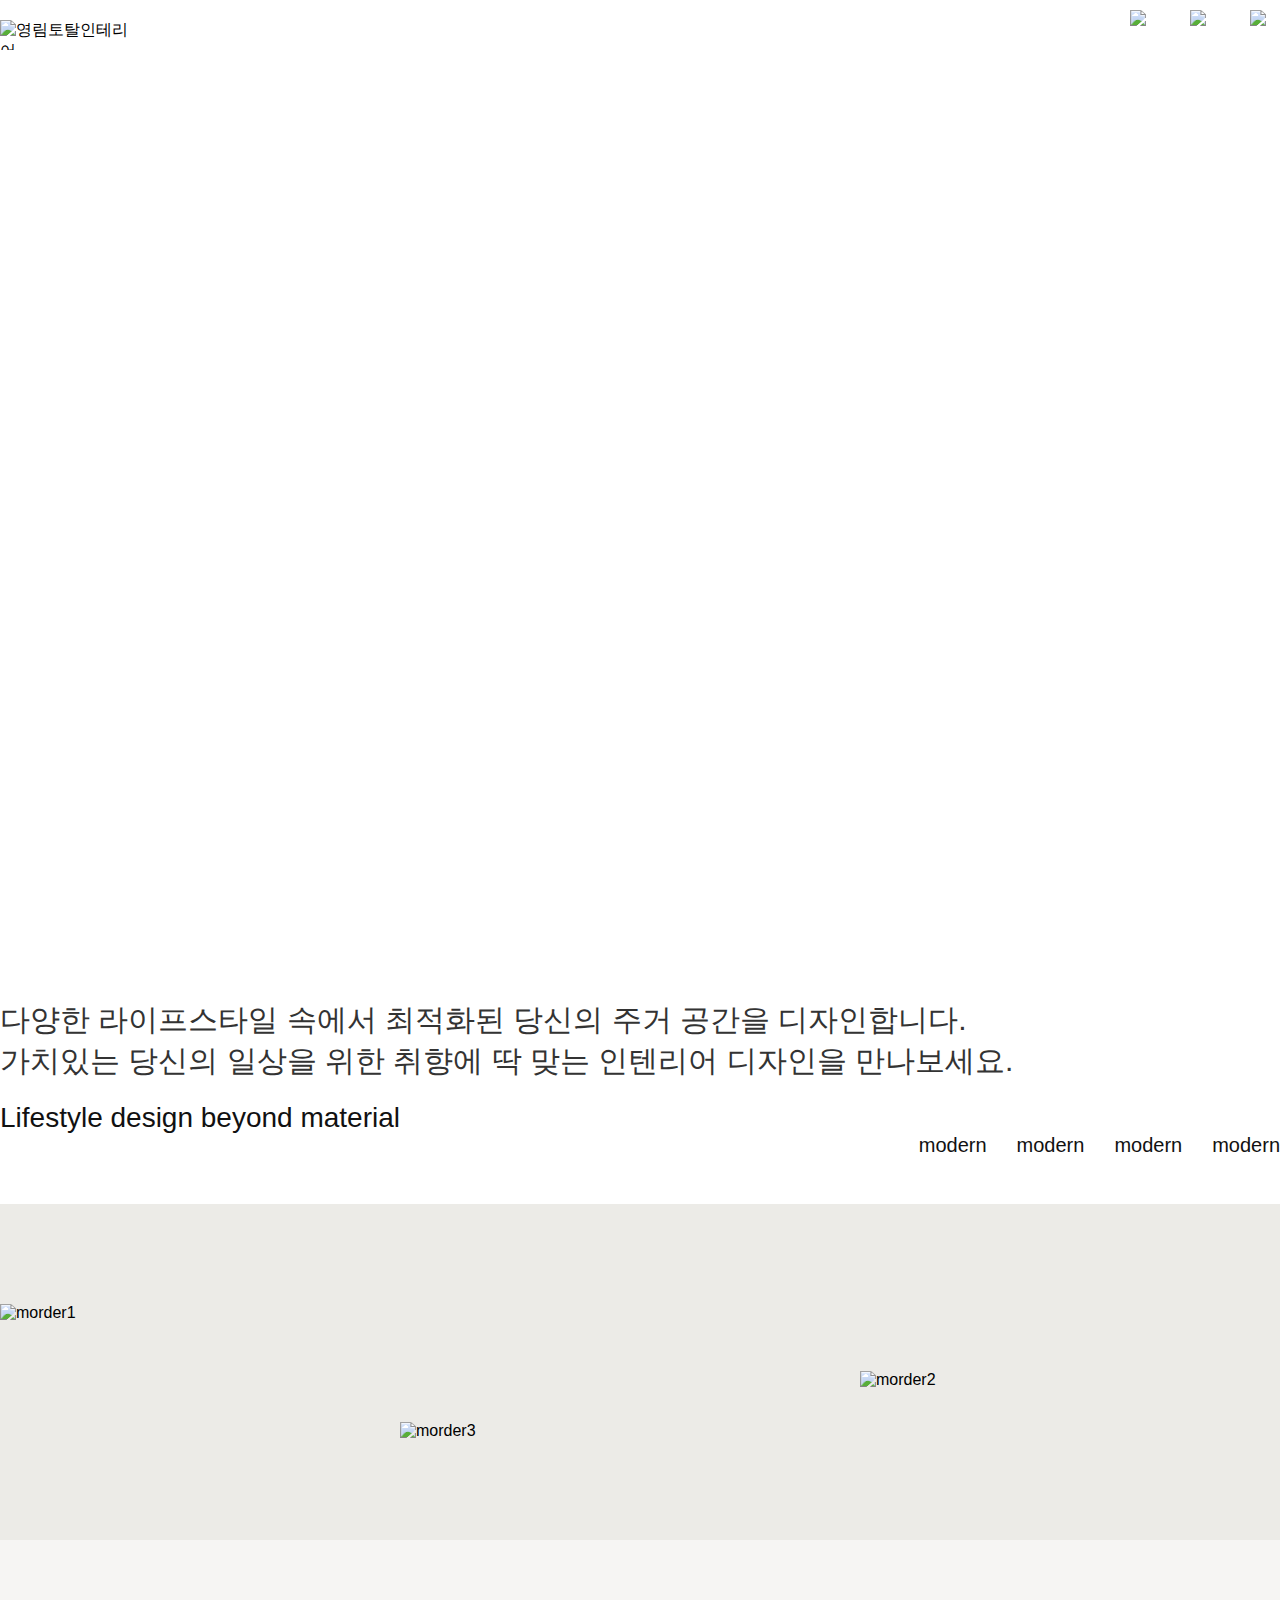
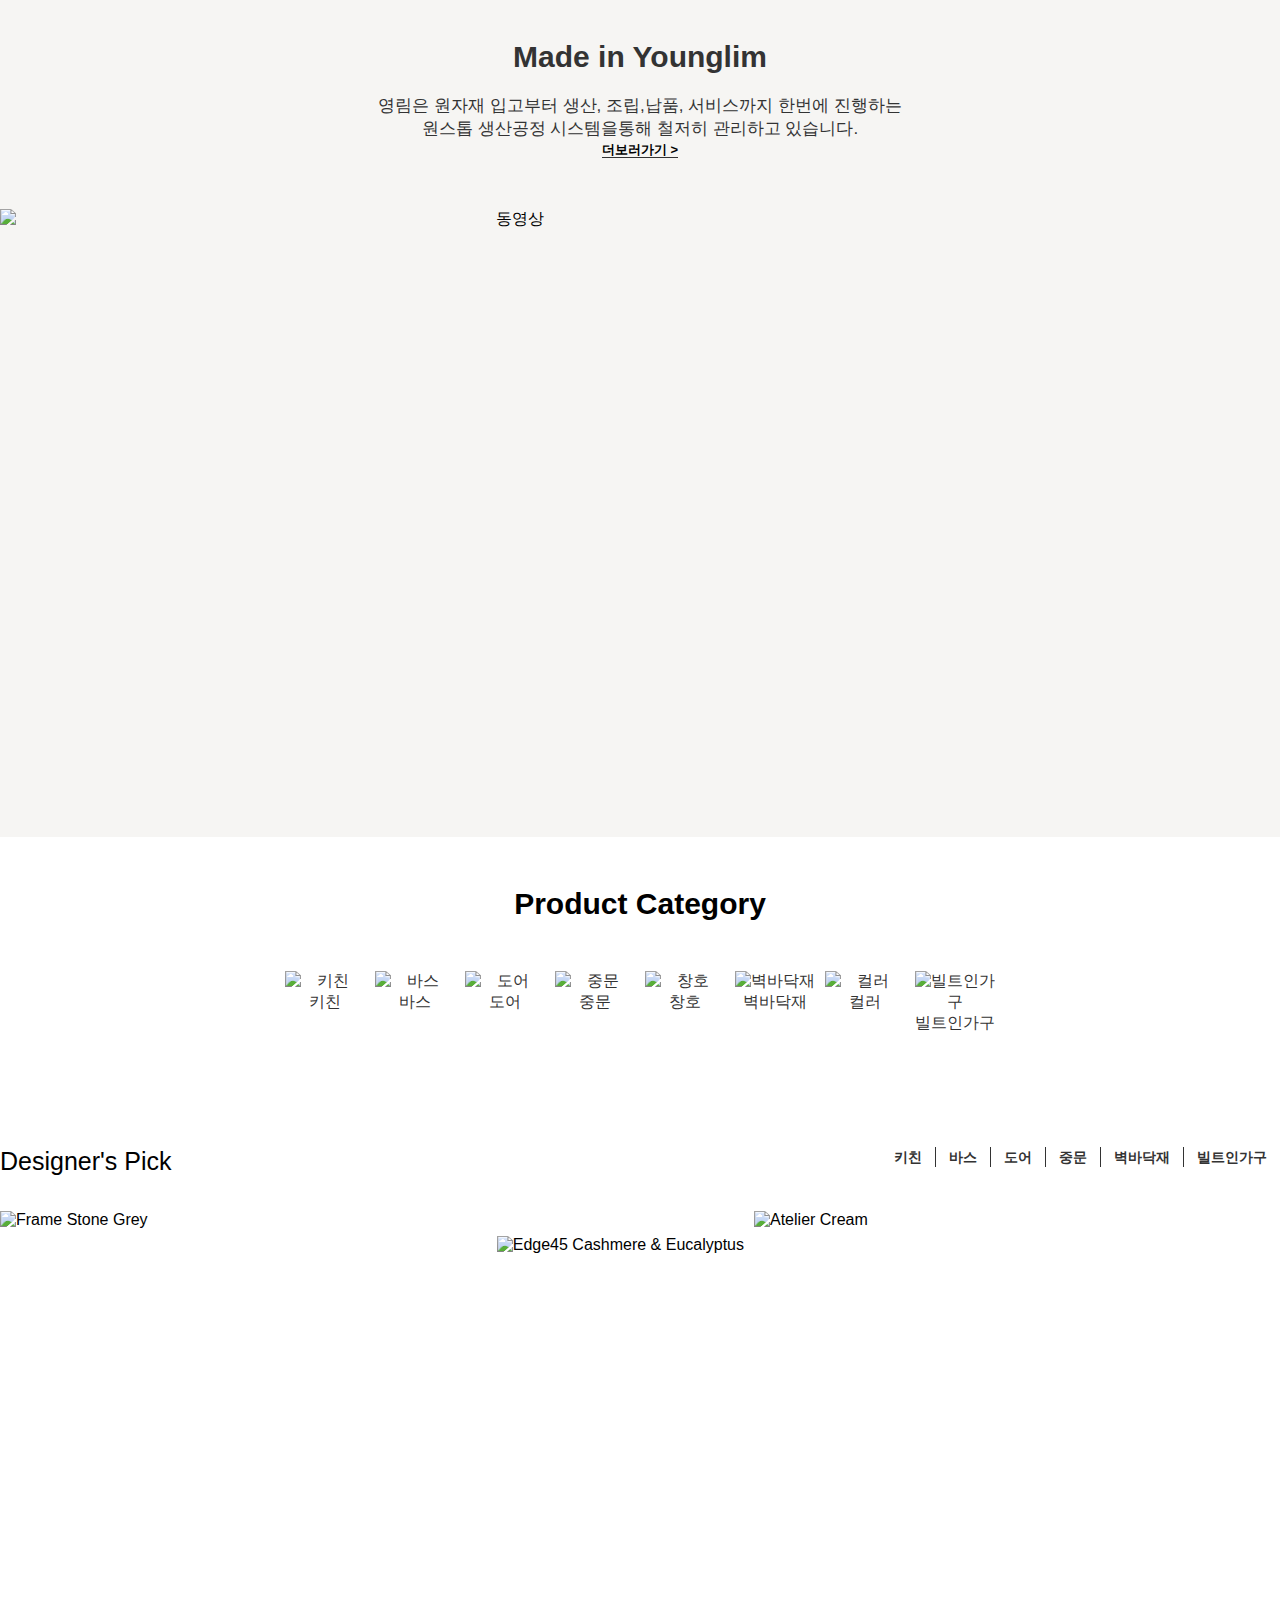
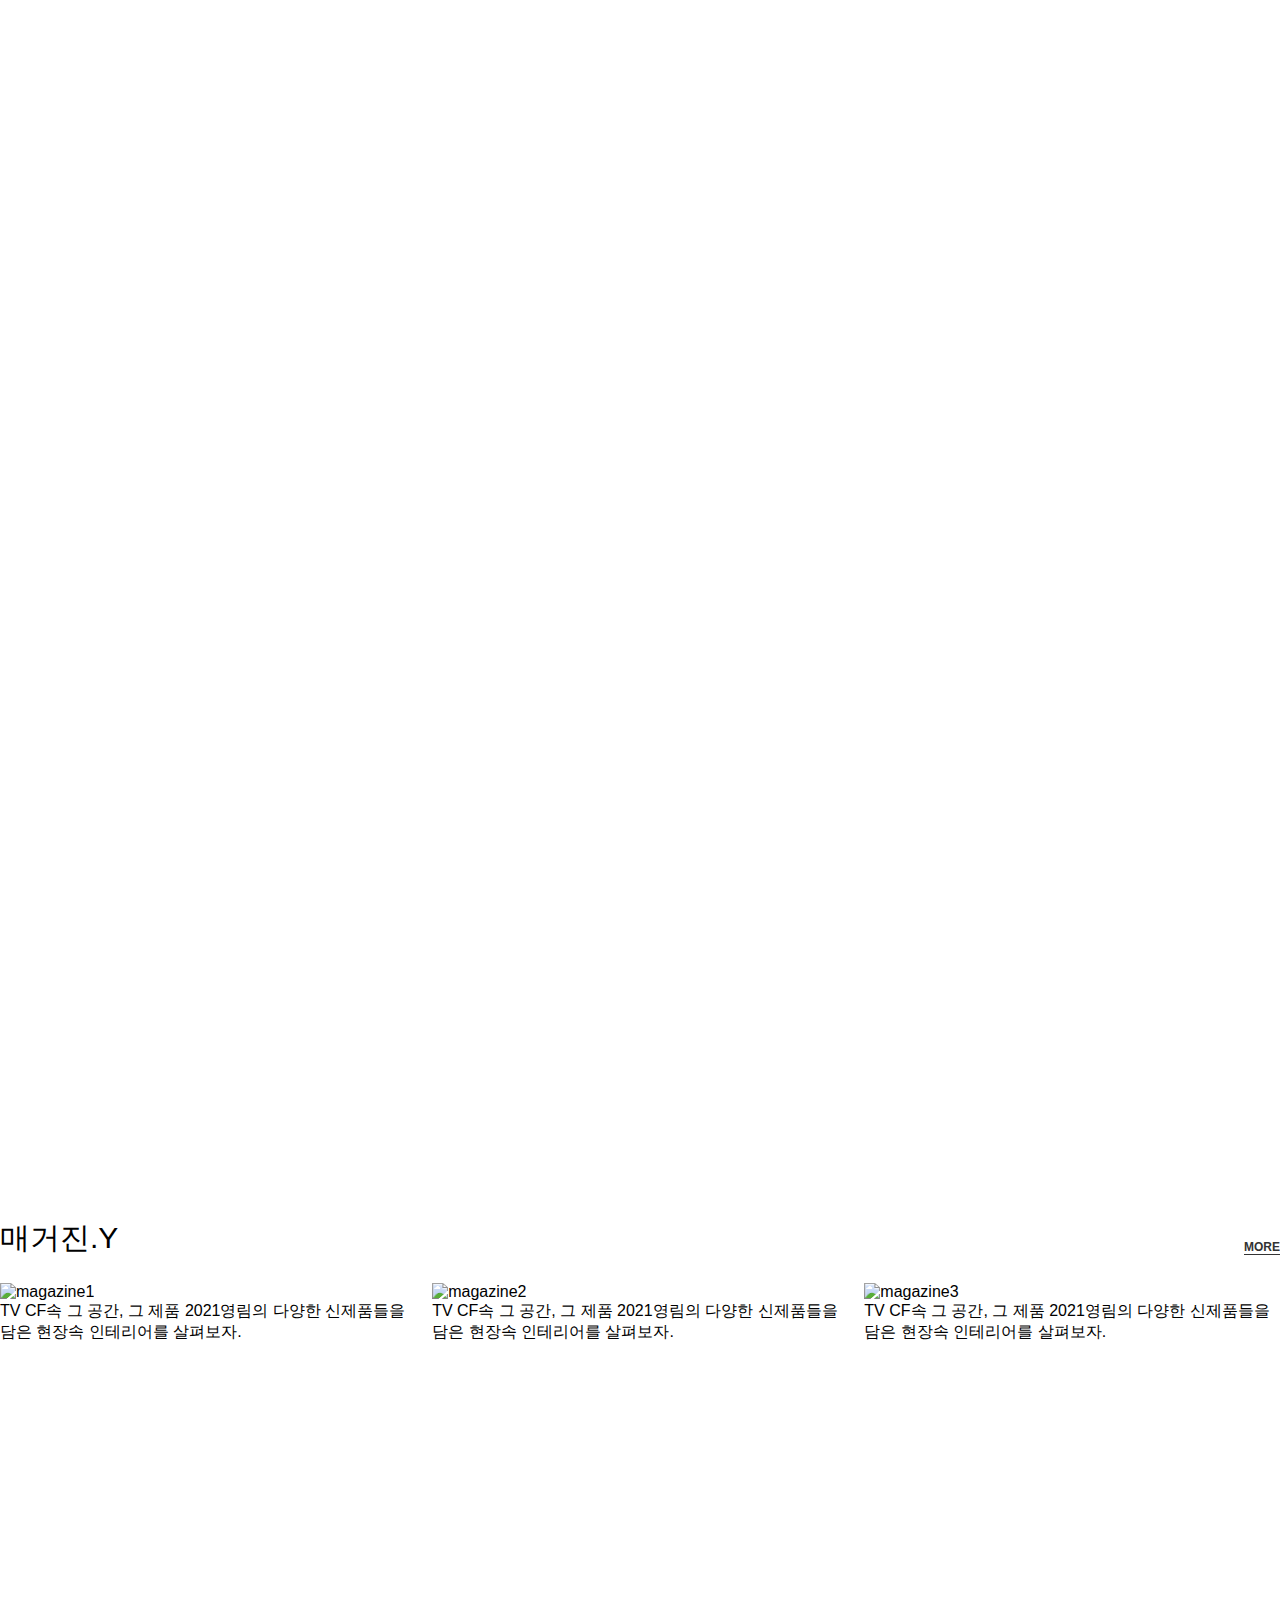
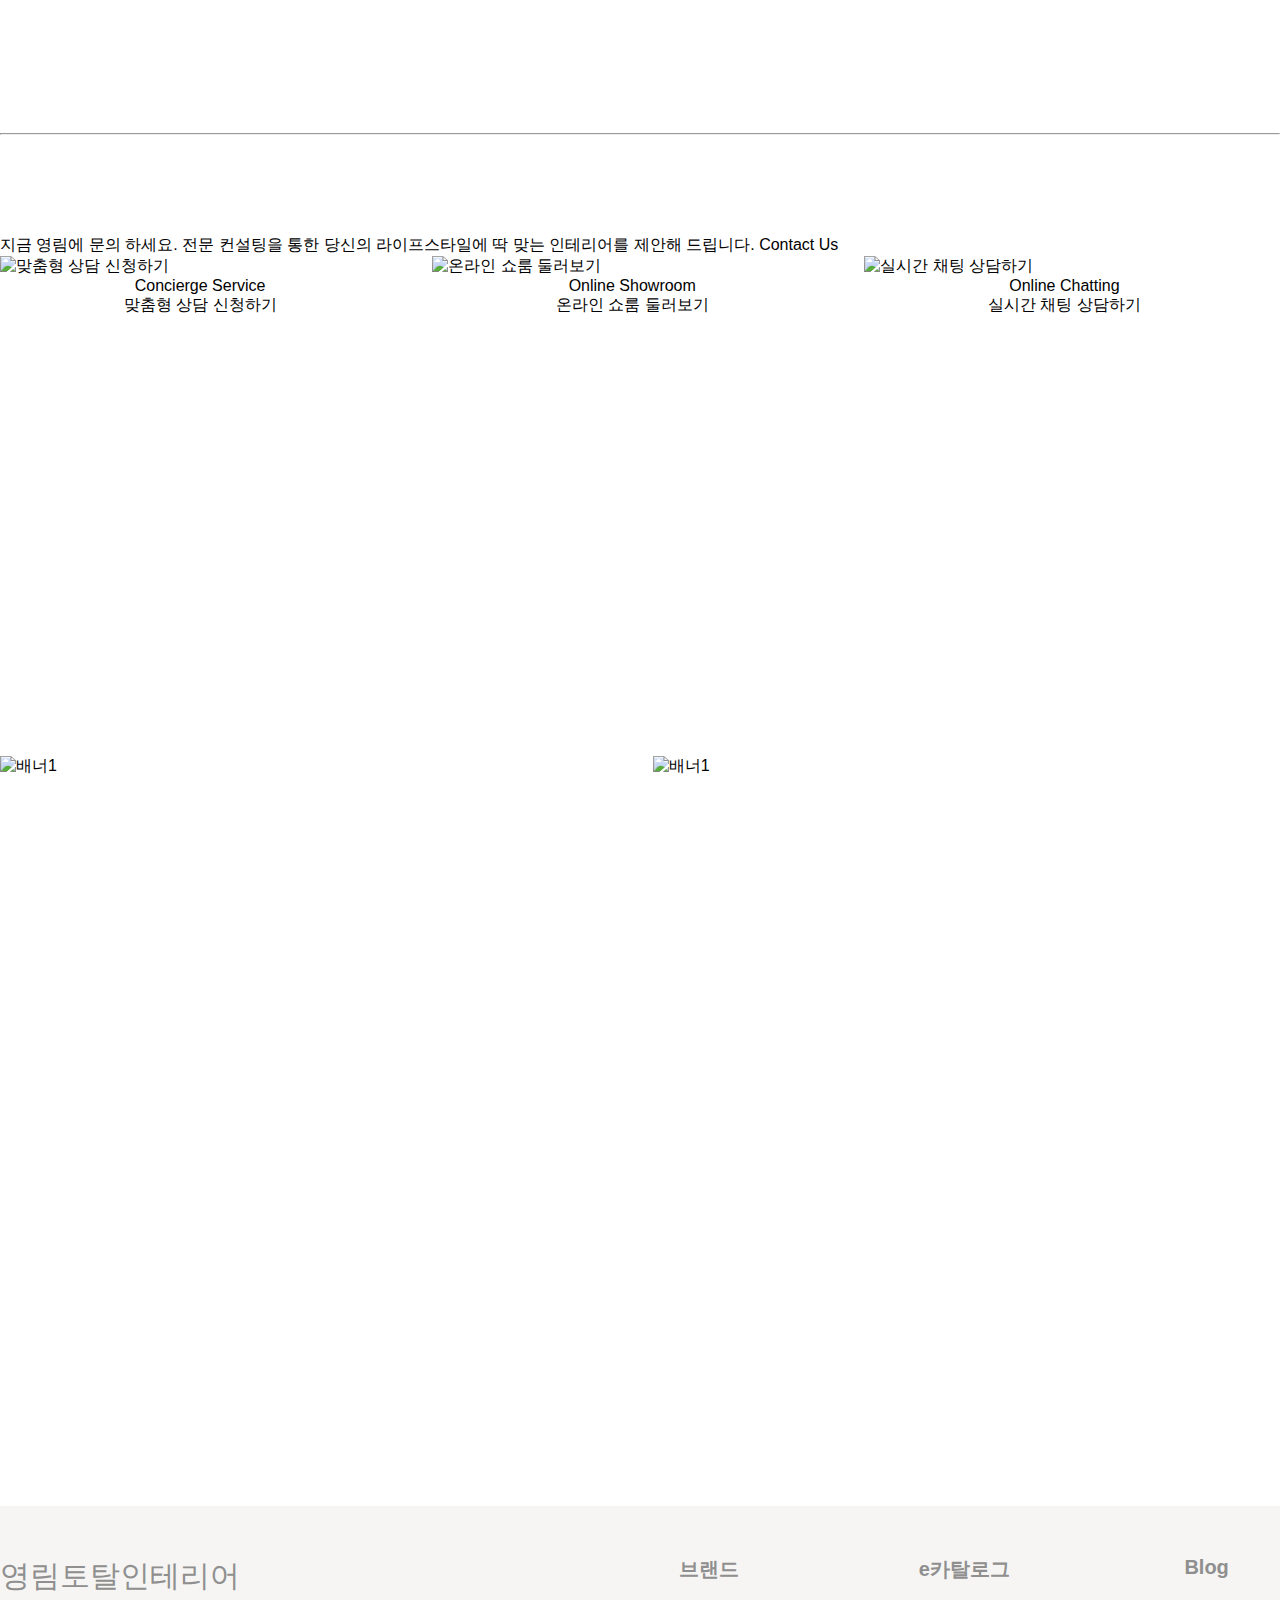
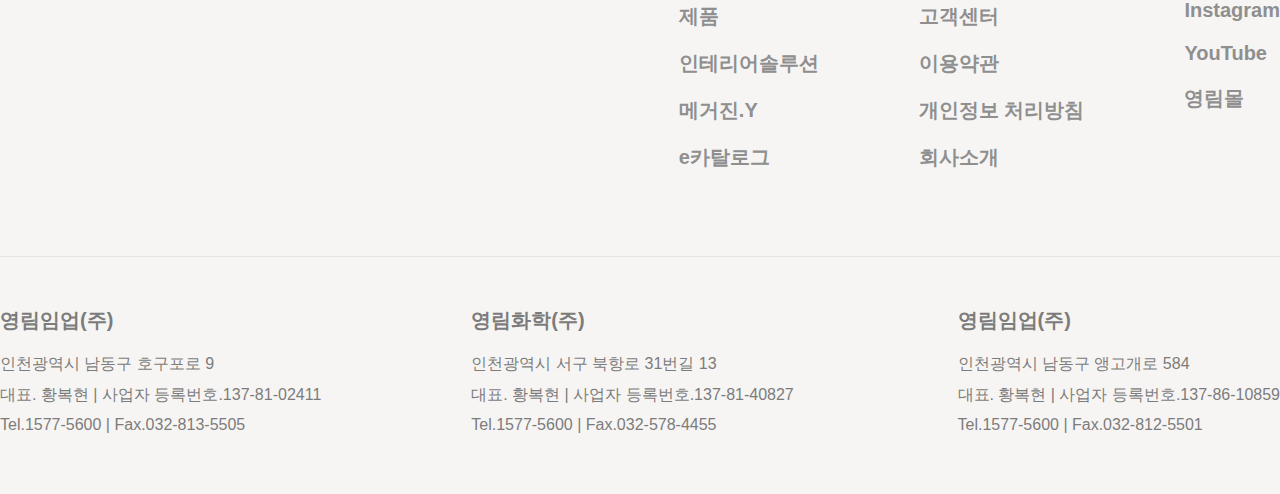
==== commit 8cc6f5d3: "다시 올리는 소스코드" ====
--- a/index.html
+++ b/index.html
@@ -1,445 +1,338 @@
 <!DOCTYPE html>
-<html lang="ko">
-
+<html lang="en">
 <head>
     <meta charset="UTF-8">
     <meta http-equiv="X-UA-Compatible" content="IE=edge">
     <meta name="viewport" content="width=device-width, initial-scale=1.0">
     <title>영림토탈인테리어</title>
     <link rel="shortcut icon" href="images/favicon.png">
-    <link rel="stylesheet" href="css/style.css">
+    <link rel="stylesheet" href="css/style1.css">
+    <link rel="stylesheet" href="css/animate.css">
+    <!-- <link rel="stylesheet" href="css/site.css"> -->
     <script src="https://code.jquery.com/jquery-3.6.0.js"></script>
     <script src="script/main.js"></script>
+    <script src="script/wow.min.js"></script>
 </head>
-
 <body>
     <header>
-        <div class="top_contener">
-            <div class="top_bg">
-                <div id="top_bar">
-                    <div class="logo">
-                        <a href="#"><img src="images/logo.png" alt="영림"></a>
-                    </div>
-                    <div class="top_nav_warp_menu">
-                        <div class="top_nav_warp">
-                            <ul class="top_nav">
-                                <li><a href="#">브랜드</a></li>
-                                <li><a href="#">제품</a></li>
-                                <li><a href="#">인테리어 솔루션</a></li>
-                                <li><a href="#">메거진.Y</a></li>
-                                <li><a href="#">쇼룸</a></li>
-                            </ul>
-                        </div>
-                        <div class="login">
-                            <ul>
-                                <li><a href="#"><img src="images/top-search.png" alt="검색"></a></li>
-                                <li><a href="#"><img src="images/top-white.png" alt="위시리스트"></a></li>
-                                <li><a href="#"><img src="images/top-login.png" alt="로그인"></a></li>
-                            </ul>
-                        </div>
-                    </div>
-                </div>
-            </div>
+        <div id="header_bg">
+            <div class="header_logo">
+                <div class="header_size">
+                    <a href="#"><img src="images/logo.png" alt="영림토탈인테리어"></a>        
+                </div>
+            </div>
+            <div class="nav">
+                <div class="nav_menu">
+                    <ul>
+                        <li><a href="#">브랜드</a></li>
+                        <li><a href="#">제품</a></li>
+                        <li><a href="#">인테리어솔루션</a></li>
+                        <li><a href="#">메거진.Y</a></li>
+                        <li><a href="#">쇼룸</a></li>
+                    </ul>
+                </div>
+                <div class="nav_sign">
+                    <ul>
+                        <li><a href="#"><img src="images/icon-gnb-search.png" alt="검색하기"></a></li>
+                        <li><a href="#"><img src="images/icon-gnb-like.png" alt="좋아"></a></li>
+                        <li><a href="#"><img src="images/icon-gnb-login.png" alt="회원가입"></a></li>
+                        
+                    </ul>
+                </div>
+            </div>
+            <div class="header_slides">
+                <div class="header_slides_r">
+                    <div class="header_slides_a">
+                        <div class="text_1">
+                            <section class="wow fadeInUp" > TVCF 속 인테리어</section>
+                        </div>
+                        <div class="text_2"> 
+                           <p>짧게 지나가서 아쉬웠던 TV  CF속 인테리어를 자세히 소개해 드립니다. 영림의 2021 신제품 소식부터 다양한 인테리어 연풀 방법까지, 한번에 만나보세요.</p>
+                        </div>
+                        <div class="bottom1">
+                            <bottom>MORE</bottom>
+                        </div>
+                        <div class="scroll_ani">
+                            <div class="ani"></div>
+                            <p class="scroll_text">Scroll</p>
+                        </div>
+                    </div>
+                </div>
+            </div>
+            
         </div>
     </header>
-    <section id="main">
-        <div id="main_position">
-            <div class="material_main">
-                <div class="material">
-                    <div class="material_text">
-                        <span>다양한 라이프스타일 속에서 최적화된 당신의 주거 공간을 디자인합니다.<br>
-                            가치있는 당신의 일상을 위한 취향에 딱 맞는 인텐리어 디자인을 만나보세요.</span>
-                        <p>Lifestyle design beyond material</p>
-                    </div>
-                    <div class="material_slide">
-                        <div class="slide_size">
-                            <div class="slide_img">
-                                <div class="slide_img_move">
-                                    <div class="slide_img_img">
-                                        <a href="#"><img src="images/slide_01.jpg" alt="슬라이드1"></a>
-                                    </div>
-                                    <div class="slide_img_text">키친</div>
-                                </div>
-                                <div class="slide_img_move">
-                                    <div class="slide_img_img">
-                                        <a href="#"><img src="images/slide_02.jpg" alt="슬라이드2"></a>
-                                    </div>
-                                    <div class="slide_img_text">바스</div>
-                                </div>
-                                <div class="slide_img_move">
-                                    <div class="slide_img_img">
-                                        <a href="#"><img src="images/slide_03.jpg" alt="슬라이드3"></a>
-                                    </div>
-                                    <div class="slide_img_text">도어</div>
-                                </div>
-                                <div class="slide_img_move">
-                                    <div class="slide_img_img">
-                                        <a href="#"><img src="images/slide_04.jpg" alt="슬라이드4"></a>
-                                    </div>
-                                    <div class="slide_img_text">중문</div>
-                                </div>
-                                <div class="slide_img_move">
-                                    <div class="slide_img_img">
-                                        <a href="#"><img src="images/slide_05.jpg" alt="슬라이드5"></a>
-                                    </div>
-                                    <div class="slide_img_text">창호</div>
-                                </div>
-                                <div class="slide_img_move">
-                                    <div class="slide_img_img">
-                                        <a href="#"><img src="images/slide_06.jpg" alt="슬라이드6"></a>
-                                    </div>
-                                    <div class="slide_img_text">벽바닥재</div>
-                                </div>
-                                <div class="slide_img_move">
-                                    <div class="slide_img_img">
-                                        <a href="#"><img src="images/slide_07.jpg" alt="슬라이드7"></a>
-                                    </div>
-                                    <div class="slide_img_text">컬러</div>
-                                </div>
-                                <div class="slide_img_move">
-                                    <div class="slide_img_img">
-                                        <a href="#"><img src="images/slide_08.jpg" alt="슬라이드8"></a>
-                                    </div>
-                                    <div class="slide_img_text">빌트인가구</div>
-                                </div>
-                            </div>
-                        </div>
-                    </div>
-                </div>
-            </div>
-            <div class="modern">
-                <div class="modern_bg">
-                    <div class="modern_react">
-                        <div class="nav2_bg">
-                            <div class="nav2">
-                                <ul>
-                                    <li><a href="#">Modern</a></li>
-                                    <li><a href="#">Natural</a></li>
-                                    <li><a href="#">Classic</a></li>
-                                    <li><a href="#">Unoque</a></li>
-                                </ul>
-                            </div>
-                        </div>
-                        <div class="modern_img_react">
-                            <div class="moder_img_react_size">
-                                <div class="img_react1">
-                                    <img src="images/react1.jpg" alt="react1">
-                                    <div class="img_react1_text">
-                                        <span>Modchrome Photograph</span>"Ligingroom"
-                                    </div>
-                                </div>
-                                <div class="img_react2">
-                                    <img src="images/react2.jpg" alt="react2">
-                                    <div class="img_react2_text">
-                                        <span>Modchrome Photograph</span>"Enterance"
-                                    </div>
-                                </div>
-                                <div class="img_react_textimg">
-                                    <div class="img_textimg_text">
-                                        modern
-                                    </div>
-                                </div>
-                                <div class="img_react3">
-                                    <img src="images/react3.jpg" alt="react3">
-                                    <div class="img_react3_text">
-                                        <span>Modchrome Photograph</span>"Livingroom"
-                                    </div>
-                                </div>
-                                <div class="img_react3_text1">
-                                    <p>원룸부터 고급주택까지 다양한 형태의 주거 공간에 모두 잘 어울리던 모던
-                                    스타일을 만나보세요. 꼭 필요한 물건들만 채워 공간에 여백을 주고
-                                    간결한 선과 면으로 다듬어진 깔끔한 인테리어를 선보입니다.</p>
-                                    <span>Modern</span>
-                                </div>
-                                <div class="button_react">
-                                    <div class="react_button">
-                                        <span>View All</span>
-                                    </div>
-                                </div>
-                                <div class="img_react4">
-                                    <div class="img_react4_top">
-                                        <div class="img_react4_title">
-                                            Made in Younglim
-                                        </div>
-                                        <div class="img_react4_main">
-                                            영림의 원자재 입고부터 생산,조립 납품 서비스까지 한번에 진행하는<br>
-                                            원스톱 생상공정 시스템을 통해 품질을 철저하게 관리하고 있습니다.
-                                        </div>
-                                        <div class="img_react4_button">
-                                            <p>더 보러가기 </p>
-                                        </div>
-                                        <div class="img_react4_video">
-                                            <img src="images/vieod.jpg">
-                                        </div>
-                                    </div>
-                                </div>
-                            </div>
-                        </div>
-                    </div>
-                </div>
-            </div>
-            <div class="product">
-                <div class="product_main">
-                    <div class="product_top_text">
-                        <p>Product Categore</p>
-                    </div>
-                    <div class="product_menu">
+    <section id= "main">
+        <div class="main_bg">
+            <div class="main_top_text">
+                <span>다양한 라이프스타일 속에서 최적화된 당신의 주거 공간을 디자인합니다.<br>
+                가치있는 당신의 일상을 위한 취향에 딱 맞는 인텐리어 디자인을 만나보세요.</span>
+                <p>Lifestyle design beyond material</p>
+            </div>            
+        </div>
+        
+        <div class="modern_nav">
+            <div class="modern_nav_warp">
+                <div class="mordern_nav_arr">
+                    <ul>
+                        <li><a href="#">modern</a></li>
+                        <li><a href="#">modern</a></li>
+                        <li><a href="#">modern</a></li>
+                        <li><a href="#">modern</a></li>
+                    </ul>
+                </div>
+            </div>
+        </div>
+        <div class="mordern_img_slide">
+            <div class="morder_img_bg">
+                <div class="morder_img_1">
+                    <div class="morder_img_1_img">
+                        <a href="#"><img src="images/modern-1.jpg" alt="morder1"></a>
+                    </div>
+                </div>
+                <div class="morder_img_2">
+                    <div class="morder_img_2_img">
+                        <a href="#"><img src="images/modern-2.jpg" alt="morder2"></a>
+                    </div>
+                </div>
+                <div class="morder_img_3">
+                    <div class="morder_img_3_img">
+                        <a href="#"><img src="images/modern-3.jpg" alt="morder3"></a>
+                    </div>
+                </div>
+
+            </div>
+        </div>
+        <div class="madein">
+            <div class="madein_warp">
+                <div class="madein_text">
+                    <p>Made in Younglim</p>
+                    <p>영림은 원자재 입고부터 생산, 조립,납품, 서비스까지 한번에 진행하는<br>
+                    원스톱 생산공정 시스템을통해 철저히 관리하고 있습니다.</p>
+                    <span>더보러가기 ></span>
+                </div>
+                <div class="madein_video">
+                    <img src="images/main-play.jpg" alt="동영상">
+                </div>
+            </div>
+        </div>
+        <div class="product">
+            <div class="product_top">
+                <div class="product_top_titie">
+                    Product Category
+                </div>
+            </div>
+            <div class="product_top_nav">
+                    <div class="product_top_nav_img">
+                        <div class="product_nav_img1"><a href="#"><img src="images/product-01.jpg" alt="키친"></a></div>
+                        <div class="product_nav_text">키친</div>
+                    </div>
+                    <div class="product_top_nav_img">
+                        <a href="#"><img src="images/product-02.jpg" alt="바스"></a>
+                        <div class="product_nav_text">바스</div>
+                    </div>
+                    <div class="product_top_nav_img">
+                        <a href="#"><img src="images/product-03.jpg" alt="도어"></a>
+                        <div class="product_nav_text">도어</div>
+                    </div>
+                    <div class="product_top_nav_img">
+                        <a href="#"><img src="images/product-04.jpg" alt="중문"></a>
+                        <div class="product_nav_text">중문</div>
+                    </div>
+                    <div class="product_top_nav_img">
+                        <a href="#"><img src="images/product-05.jpg" alt="창호"></a>
+                        <div class="product_nav_text">창호</div>
+                    </div>
+                    <div class="product_top_nav_img">
+                        <a href="#"><img src="images/product-06.jpg" alt="벽바닥재"></a>
+                        <div class="product_nav_text">벽바닥재</div>
+                    </div>
+                    <div class="product_top_nav_img">
+                        <a href="#"><img src="images/product-07.jpg" alt="컬러"></a>
+                        <div class="product_nav_text">컬러</div>
+                    </div>
+                    <div class="product_top_nav_img">
+                        <a href="#"><img src="images/product-08.jpg" alt="빌트인가구"></a>
+                        <div class="product_nav_text">빌트인가구</div>
+                    </div>
+            </div>
+        </div>
+        <div class="pick">
+            <div class="pick_wrep">
+                <div class="pick_title">
+                    Designer's Pick
+                </div>
+                <div class="pick_nav">
+                    <div class="pick_nav_r">
                         <ul>
-                            <li>
-                                <div class="product_menu1_img1">
-                                    <a href="#"><img src="images/product1.jpg" alt="product1"></a>
-                                    <!-- <img src="images/product1_r.jpg" alt="product1"> -->
-                                </div>
-                                <div class="product_menu_text1">
-                                    키친
-                                </div>
-                            </li>
-                            <li>
-                                <div class="product_menu2_img2">
-                                    <img src="images/product2.jpg" alt="product2">
-                                    <!-- <img src="images/product2_r.jpg" alt="product2"> -->
-                                </div>
-                                <div class="product_menu_text2">
-                                    바스
-                                </div>
-                            </li>
-                            <li>
-                                <div class="product_menu3_img3">
-                                    <img src="images/product3.jpg" alt="product3">
-                                    <!-- <img src="images/product3_r.jpg" alt="product3"> -->
-                                </div>
-                                <div class="product_menu_text3">
-                                    도어
-                                </div>
-                            </li>
-                            <li>
-                                <div class="product_menu4_img4">
-                                    <img src="images/product4.jpg" alt="product4">
-                                    <!-- <img src="images/product4_r.jpg" alt="product4"> -->
-                                </div>
-                                <div class="product_menu_text1">
-                                    중문
-                                </div>
-                            </li>
-                            <li>
-                                <div class="product_menu5_img5">
-                                    <img src="images/product5.jpg" alt="product5">
-                                    <!-- <img src="images/product5_r.jpg" alt="product5"> -->
-                                </div>
-                                <div class="product_menu_text5">
-                                    창호
-                                </div>
-                            </li>
-                            <li>
-                                <div class="product_menu6_img6">
-                                    <img src="images/product6.jpg" alt="product6">
-                                    <!-- <img src="images/product6_r.jpg" alt="product6"> -->
-                                </div>
-                                <div class="product_menu_text6">
-                                    벽바닥재
-                                </div>
-                            </li>
-                            <li>
-                                <div class="product_menu7_img7">
-                                    <img src="images/product7.jpg" alt="product7">
-                                    <!-- <img src="images/product7_r.jpg" alt="product7"> -->
-                                </div>
-                                <div class="product_menu_text1">
-                                    컬러
-                                </div>
-                            </li>
-                            <li>
-                                <div class="product_menu8_img8">
-                                    <img src="images/product8.jpg" alt="product8">
-                                    <!-- <img src="images/product8_r.jpg" alt="product8"> -->
-                                </div>
-                                <div class="product_menu_text1">
-                                    빌트인가구
-                                </div>
-                            </li>
+                            <li><a href="#">키친</a></li>
+                            <li><a href="#">바스</a></li>
+                            <li><a href="#">도어</a></li>
+                            <li><a href="#">중문</a></li>
+                            <li><a href="#">벽바닥재</a></li>
+                            <li><a href="#">빌트인가구</a></li>
                         </ul>
                     </div>
-                    <div class="product_design">
-                        <div class="product_design_top">
-                            <div class="product_design_text">
-                                Designer's Pick
-                            </div>
-                            <div class="product_design_menu">
-                                <ul>
-                                    <li><a href="#">키친</a></li>
-                                    <li><a href="#">바스</a></li>
-                                    <li><a href="#">도어</a></li>
-                                    <li><a href="#">중문</a></li>
-                                    <li><a href="#">벽바닥재</a></li>
-                                    <li><a href="#">빌트인가구</a></li>
-                                </ul>
-                            </div>
-                        </div>
-                        <div class="product_design_img">
-                            <div class="product_design_img_sl">
-                                <img src="images/product01.jpg" alt="product01">
-                            </div>
-                            <div class="product_design_img_sl">
-                                <img src="images/product02.jpg" alt="product02">
-                            </div>
-                            <div class="product_design_img_sl">
-                                <img src="images/product03.jpg" alt="product03">
-                            </div>
-                        </div>
-                    </div>
-                </div>
-            </div>
-            <div class="Unalterable">
-                <div class="Unalterable_main">
-                    <div class="Unalterable_main_bg">
-                        <img src="images/Unalterable.jpg" alt="Unalterable">
-                    </div>
-                    <div class="Unalterable_main_text1">
-                        Unalterable Value Over Time
-                    </div>
-                    <div class="Unalterable_main_text2">
-                        시간이 흐름에도 지속되는 삶의 가치를 담아 행복한 일상을 만들기 위해<br>
-                        영림의 디자이너들은 끊임없이 고민하고 연구합니다.
-                    </div>
-                    <div class="Unalterable_main_button">
-                        더보러가기
-                    </div>
-                </div>
-            </div>
-            <div class="magazine">
-                <div class="magazine_main">
-                    <div class="magazine_main_title">
-                        <div class="magazine_main_title_text">메거진.Y</div>
-                        <div class="magazine_main_title_button">more</div>
-                    </div>
-                    <div class="magazine_main_img">
-                        <div class="magazine_main_img_slide1">
-                            <div class="magazine_s"><img src="images/magazine1.jpg" alt="magazine1"></div>
-                            <div class="magzaine_text">
-                                <span>TV CF속 그 공간, 그 제품</span> 2021 영림의 다양한 신제품들을 담은<br>
-                                현장속 인테리어 살펴보기
-                            </div>
-                        </div>
-                        <div class="magazine_main_img_slide2">
-                            <div class="magazine_s"><img src="images/magazine2.jpg" alt="magazine2"></div>
-                            <div class="magzaine_text">
-                                <span>새로운 꿈을 꾸며 내일을 설계하는 집</span> 눈이 펑펑오던 어느 겨울,<br>
-                                고요한 눈이 쌓이 전원주택 마을에 방문하였다.
-                            </div>
-                        </div>
-                        <div class="magazine_main_img_slide3">
-                            <div class="magazine_s"><img src="images/magazine3.jpg" alt="magazine3"></div>
-                            <div class="magzaine_text">
-                                <span>2021 영림 TV CF 광고 촬영 비하인드</span> 토탈 인테리어 브랜드 "영<br>
-                                림"의 첫 TV CF 촬영 비하인드 스토리, 지금 공개합니다.
-                            </div>
-                        </div>
-                    </div>
-                </div>
-            </div>
-            <div class="contact">
-                <div class="contact_main">
-                    <div class="contact_main_title">
-                        <div class="contact_main_title_1">
-                            지금 영림에 문의하세요. 전문컨설팅을 통해 당신의<br>
-                            라이프스타일에 딱 맞는 인테리어를 제안해 드립니다.
-                        </div>
-                        <div class="contact_main_title_2">
-                            Contact Us
-                        </div>
-                    </div>
-                    <div class="contact_main_ani">
-                        <div class="contact_main_ani_1">
-                            <div class="contact_main_ani_img">
-                                <img src="images/contact1.png" alt="Concigrge Service">
-                            </div>
-                            <div class="contact_main_ani_text">
-                                <span>Concierge Service</span>
-                                <p>맞춤형 상담 신청하기</p>
-                            </div>
-                        </div>
-                        <div class="contact_main_ani_2">
-                            <div class="contact_main_ani_img">
-                                <img src="images/contact2.png" alt="Online Showroom">
-                            </div>
-                            <div class="contact_main_ani_text">
-                                <span>Online Showroom</span>
-                                <p>온라인 쇼룸 둘러보기</p>
-                            </div>
-                        </div>
-                        <div class="contact_main_ani_3">
-                            <div class="contact_main_ani_img">
-                                <img src="images/contact3.png" alt="Online Chatting">
-                            </div>
-                            <div class="contact_main_ani_text">
-                                <span>Online Chatting</span>
-                                <p>실시간 채팅 상담하기</p>
-                            </div>
-                        </div>
-                        <div class="contact_main_img">
-                            <div class="contact_main_img_1">
-                                <div class="contact_main_img_bg">
-                                    <img src="images/contact_img1" alt="인테리어시작하기">
-                                </div>
-                                <div class="contact_main_img_text">
-                                    <span>Start Your Interior</span>
-                                    <p>인테리어 어디서 시작하실지 막막하시죠<br>
-                                        자제 선택부터 시공방법까지 하나하나 알려드릴게요</p>
-                                    <div class="contact_main_img_button">인테리어 시작하기</div>
-                                </div>
-                            </div>
-                            <div class="contact_main_img_2">
-                                <div class="contact_main_img_bg">
-                                    <img src="images/contact_img2" alt="영림 브랜드 아이덴티티">
-                                </div>
-                                <div class="contact_main_img_text">
-                                    <span>Check Younglim Mark</span>
-                                    <p>품질에 대한 자부심을 담은<br>
-                                        영림제품에는 정품 마크가 표기되어 있습니다.<br>
-                                        영림의 철학과 가치를 나타내는 정품마크를 확인해보세요.</p>
-                                    <div class="contact_main_img_button">영림브랜드 아이덴티티</div>
-                                </div>
-                            </div>
-                        </div>
+                </div>
+            </div>
+            <div class="pick_img">
+                <div class="pick_img_left">
+                    <div class="pick_img_1">
+                        <a href="#"><img src="images/pick1.png" alt="Frame Stone Grey"</a>
+                    </div>
+                    <div class="pick_img_2">
+                        <a href="#"><img src="images/pick2.png" alt="Edge45 Cashmere & Eucalyptus"></a>
+                    </div>
+                </div>
+                <div class="pick_img_right">
+                    <div class="pick_img_3">
+                        <a href="#"><img src="images/pick3.png" alt="Atelier Cream"></a>
+                    </div>
+                </div>
+            </div>
+        </div>
+        <div class="brand">
+            <div class="brand_bg">
+                <div class="brand_text">
+                    <p>Unaterable Value Ober Time</p>
+                    <p>시간이 흐름에도 지속되는 삶의 가치를 담아 행복한 일상을 만들기 위해<br>
+                    영림의 디자이너들은 끊임없이 고민하고 연구합니다.</p>
+                </div>
+            </div>
+        </div>
+        <div class="magazine">
+            <div class="magazine_bg">
+                <div class="magazine_title">
+                   <ul>
+                       <li>매거진.Y</li>
+                       <li>MORE</li>
+                   </ul>
+                </div>
+            </div>
+            <div class="magazine_img">
+                <div class="magazine_img_warp">
+                    <div class="magazine_img_size">
+                        <img src="images/magazine1.jpg" alt="magazine1">
+                    </div>
+                    <div class="magazine_img__text">
+                        TV CF속 그 공간, 그 제품 2021영림의 다양한 신제품들을 담은 현장속 인테리어를 살펴보자.
+                    </div>
+                </div>
+                <div class="magazine_img_warp">
+                    <div class="magazine_img_size">
+                        <img src="images/magazine2.jpg" alt="magazine2">
+                    </div>
+                    <div class="magazine_img__text">
+                        TV CF속 그 공간, 그 제품 2021영림의 다양한 신제품들을 담은 현장속 인테리어를 살펴보자.
+                    </div>
+                </div>
+                <div class="magazine_img_warp">
+                    <div class="magazine_img_size">
+                        <img src="images/magazine3.jpg" alt="magazine3">
+                    </div>
+                    <div class="magazine_img__text">
+                        TV CF속 그 공간, 그 제품 2021영림의 다양한 신제품들을 담은 현장속 인테리어를 살펴보자.
+                    </div>
+                </div>
+            </div>
+        </div>
+        <div class="line"><hr></div>
+        <div class="contact">
+            <div class="contact_bg">
+                <div class="contact_text">
+                    지금 영림에 문의 하세요. 전문 컨설팅을 통한 당신의 라이프스타일에 딱 맞는 인테리어를 제안해 드립니다.
+                    <span>
+                        Contact Us
+                    </span>
+                </div>
+                <div class="contact_img">
+                    <div class="contact_img_bg">
+                        <div class="contact_img_ani">
+                           <div class="contact_img_gif"><img src="images/contact1.jpg" alt="맞춤형 상담 신청하기"></div>
+                           <div class="contact_img_text">
+                               <p>Concierge Service</p>
+                               <p>맞춤형 상담 신청하기</p>
+                           </div>
+                        </div>
+                        <div class="contact_img_ani">
+                           <div class="contact_img_gif"><img src="images/contact2.jpg" alt="온라인 쇼룸 둘러보기"></div>
+                           <div class="contact_img_text">
+                               <p>Online Showroom</p>
+                               <p>온라인 쇼룸 둘러보기</p>
+                           </div>
+                        </div>
+                        <div class="contact_img_ani">
+                           <div class="contact_img_gif"><img src="images/contact3.jpg" alt="실시간 채팅 상담하기"></div>
+                           <div class="contact_img_text">
+                               <p>Online Chatting</p>
+                               <p>실시간 채팅 상담하기</p>
+                           </div>
+                        </div>
+                    </div>
+                </div>
+                <div class="contact_benner">
+                    <div class="contaet_bennter_img">
+                        <img src="images/banner1.jpg" alt="배너1">
+                        <img src="images/banner2.jpg" alt="배너1">
                     </div>
                 </div>
             </div>
         </div>
     </section>
     <footer>
-        <div class="footer_warp">
-            <div class="footer_bg">
-                <div class="footer_menu">
-                    <div class="footer_menu_p">
+        <div id="footer_bg">
+            <div class="footer_warp">
+                <div class="footer_logo_nav">
+                    <div class="footer_logo">
                         영림토탈인테리어
                     </div>
-                    <div class="footer_menu_nav">
+                    <div class="footer_nav">
                         <ul>
                             <li><a href="#">브랜드</a></li>
                             <li><a href="#">제품</a></li>
                             <li><a href="#">인테리어솔루션</a></li>
-                            <li><a href="#">매거진Y</a></li>
-                            <li><a href="#">쇼룸</a></li>
+                            <li><a href="#">메거진.Y</a></li>
+                            <li><a href="#">e카탈로그</a></li>
                         </ul>
                         <ul>
                             <li><a href="#">e카탈로그</a></li>
                             <li><a href="#">고객센터</a></li>
                             <li><a href="#">이용약관</a></li>
-                            <li><a href="#">개인정보처리방침</a></li>
+                            <li><a href="#">개인정보 처리방침</a></li>
                             <li><a href="#">회사소개</a></li>
                         </ul>
                         <ul>
                             <li><a href="#">Blog</a></li>
-                            <li><a href="#">Instargram</a></li>
+                            <li><a href="#">Instagram</a></li>
                             <li><a href="#">YouTube</a></li>
                             <li><a href="#">영림몰</a></li>
                         </ul>
                     </div>
                 </div>
-            </div>
-
+                <div class="footer-address">
+                    <ul>
+                        <li>영림임업(주)</li>
+                        <li>인천광역시 남동구 호구포로 9</li>
+                        <li>대표. 황복현 | 사업자 등록번호.137-81-02411</li>
+                        <li>Tel.1577-5600 | Fax.032-813-5505</li>
+                    </ul>
+                    <ul>
+                        <li>영림화학(주)</li>
+                        <li>인천광역시 서구 북항로 31번길 13</li>
+                        <li>대표. 황복현 | 사업자 등록번호.137-81-40827</li>
+                        <li>Tel.1577-5600 | Fax.032-578-4455</li>
+                    </ul>
+                    <ul>
+                        <li>영림임업(주)</li>
+                        <li>인천광역시 남동구 앵고개로 584</li>
+                        <li>대표. 황복현 | 사업자 등록번호.137-86-10859</li>
+                        <li>Tel.1577-5600 | Fax.032-812-5501</li>
+                    </ul>
+                </div>
+            </div>
+            
         </div>
     </footer>
+    <script src="script/wow.js"></script>
 </body>
-
 </html>--- a/css/style1.css
+++ b/css/style1.css
@@ -0,0 +1,601 @@
+@charset "utf-8";
+*{
+    margin:0;
+    padding:0;
+}
+a, a:link{
+    text-decoration:none;
+    color: inherit;
+}
+ul, li{
+    list-style: none;
+}
+div{
+    /* width: 100%; */
+    height: auto;
+}
+img{
+    display: block;
+}
+body{
+    width: 100%;
+    font-family: SuisseIntl,Noto Sans KR,sans-serif;
+    box-sizing: border-box;
+}
+.clearfix {
+    *zoom:1;
+}
+.clearfix:before, .clearfix:after {
+    display:block; 
+    content: ''; 
+    line-height: 0;
+}
+.clearfix:after {
+    clear: both;
+}
+
+
+
+
+header{
+    width: 100%;
+    height: 100vh;
+    margin: 0 auto;
+    background: url( "../images/header_bg.jpg")no-repeat center/cover;
+    background-position: 0 100%;
+}
+
+#header_bg{
+    width: 1280px;
+    height: 70px;
+    margin:0 auto;
+    position: relative;
+}
+#header_bg div{
+    float: left;
+}
+
+.header_size{
+    margin:20px 0 0 0;
+    
+}
+.header_size img{
+    width: 143px;
+    height: 30px;
+}
+.nav{
+    height: 70px;
+    line-height: 70px;
+}
+
+.nav_menu li {
+    float: left;
+    padding:0 0 0 40px;
+    color:white;
+    font-weight: bold;
+    font-size: 20px;
+
+}
+
+.nav_sign{
+    margin-top: 10px;
+    position: absolute;
+    right: 0;
+}
+.nav_sign li{
+    float: left;
+    padding-left:30px
+}
+.nav_sign img{
+    width: 30px;
+    height: 30px;
+}
+.header_slides{
+    color: #ffF; 
+    font-weight: bold;
+    text-align: center;
+    width: 100%;
+    /* position: relative; */
+    
+    
+}
+.header_slides_r{
+    /* position: relative; */
+    
+
+}
+.header_slides_a{
+    width: 1280px;
+    /* position: absolute;
+    left:50%;
+    transform: translateX(-50%); */
+}
+.text_1{
+    width: 1280px;
+    font-size: 80px;   
+    
+}
+.text_2{
+    padding-top:30px;
+    font-size: 20px;
+    width: 1280px;
+}
+.text_2 p{
+    width: 500px;
+    margin: 0 auto;
+}
+.bottom1{    
+    width: 1280px;
+    margin-top:60px;
+}
+.bottom1 bottom{
+    padding:10px 40px;
+    border: 1px solid #fff;
+    
+}
+.scroll_ani{
+    width: 1280px;
+    margin-top: 100px;
+}
+.sscroll_text{
+    width: 300px;
+    margin: 0 auto;
+}
+
+/* main */
+.main{
+    width: 100%;
+    margin:0 auto;
+    
+}
+.main_bg{
+    width: 1280px;
+    margin:0 auto
+}
+.main_top_text{
+    margin-top:100px
+}
+.main_top_text span{
+    font-size: 30px;
+   
+    color:#333;
+}
+.main_top_text p{
+    font-size: 28px;
+    margin-top: 20px;
+    color: #111;
+}
+#slides_swiper{
+    width: 100%;
+    margin:70px 0;
+    /* padding-left: 186px; */
+    height: 581px;
+    overflow: hidden;
+}
+
+.slide_swiper_img div{
+    /* width: 518px; */
+    float: left;
+    padding-right: 32px;
+
+}
+.slide_swiper_img_1{
+    width: 418px;
+    
+}
+.slide_swiper_img_1 img{
+    max-width: 100%;
+}
+
+.modern_nav{
+    width: 100%;
+    margin: 0 auto;
+}
+.modern_nav_warp{
+    width: 1280px;
+    margin: 0 auto;
+    height: 70px;
+    position: relative;
+}
+.mordern_nav_arr {
+    position: absolute;
+    right: 0;
+}
+.mordern_nav_arr li{
+    float: left;
+    padding-left: 30px;
+    font-size: 20px;
+    color: #111;
+}
+.mordern_img_slide{
+    width: 100%;
+    background: #ecebe7;
+    margin: 0 auto;
+
+}
+.morder_img_bg{
+    width: 1280px;
+    margin: 0 auto;
+    padding:100px 0;
+    position: relative;
+}
+.morder_img_1_img{
+    width: 720px;
+    float: left;
+    
+}
+.morder_img_1_img img{
+    max-width: 100%;
+}
+.morder_img_2_img{
+    width: 420px;
+    float: right;
+    position: absolute;
+    bottom: 45%;
+    right: 0%;
+}
+.morder_img_2_img img{
+    width: 100%;
+    max-width: 100%;
+}
+.morder_img_3_img{
+    width: 820px;
+    
+}
+.morder_img_3_img img{
+    width: 100%;
+    max-width: 100%;
+    padding: 100px 0 0 400px;
+}
+.madein{
+    width: 100%;
+    background: #f6f5f3;
+}
+.madein_warp{
+    width: 1280px;
+    margin: 0 auto;
+}
+.madein_text{
+    text-align: center;
+}
+.madein_text p:nth-child(1){
+    font-size: 30px;
+    color: #333;
+    font-weight: 700;
+    padding-top: 100px;
+}
+.madein_text p:nth-child(2){
+    font-size: 17px;
+    color: #333;
+    font-weight: 500;
+    padding-top: 20px;
+}
+.madein_text span{
+    margin:30px 0;
+    border-bottom:1px solid #333;
+    font-size: 13px;
+    font-weight: bold;
+}
+.madein_video{
+    padding:50px 0;
+    text-align: center;
+}
+.madein_video img{
+    width: 1024px;
+    height: 578px;
+}
+.product{
+    width: 100%;
+    margin-top:50px;
+}
+.product_top{
+    width: 1280px;
+    margin: 0 auto;
+    text-align: center;
+}
+.product_top_titie{
+    font-size: 30px;
+    font-weight: bold;
+    counter-reset: #333;
+}
+.product_top_nav{
+    width: 1280px;
+    margin: 0 auto;
+    height: 96px;
+    display: flex;
+    justify-content: center;
+    padding:50px 0;
+    text-align: center;
+    font-size: 16px;;
+    color: #333;
+}
+
+.product_top_nav div{
+    float: left;
+}
+
+.product_top_nav_img{
+    width: 80px;
+    padding:0 5px;
+}
+.product_nav_img1{
+    width: 80px;
+    max-width: 80px;
+}
+.product_top_nav_img img{
+    max-width: 100%;
+}
+.product_nav_text{
+    width: 80px;
+    max-width: 80px;
+    text-align: center;
+
+}
+.pick{
+    width: 100%;
+}
+.pick_wrep{
+    width: 1280px;
+    height: 34px;
+    margin: 0 auto;
+    padding:30px 0;
+}
+/* .pick_wrep div{
+    float: left;
+} */
+.pick_title{
+    float: left;
+    width: 20%;
+    height: 34px;
+    font-size: 25px;
+}
+.pick_nav{
+    width: 80%;
+    height: 34px;
+    line-height: 34px;
+    float: right;
+    position: relative;
+}
+.pick_nav_r{
+    position: absolute;
+    right: 0;
+    height: 34px;
+    
+}
+.pick_nav li:nth-child(1){
+    border-left:0;
+}
+.pick_nav li{
+    float: left;
+    height: 20px;
+    line-height: 20px;
+    padding:0 13px;
+    border-left: 1px solid #333;
+    color: #333;
+    font-size: 14px;
+    font-weight: bold;
+}
+.pick_img{
+    width: 1280px;
+    height: 747px;
+    margin: 0 auto;
+    
+}
+.pick_img_left{
+    float: left;
+    position: relative;
+}
+.pick_img_1{
+    width: 744px;
+}
+.pick_img_1 img{
+    max-width: 744px;
+}
+.pick_img_2{
+    width: 300px;
+    padding-top:7px;
+}
+.pick_img_2 img{
+    max-width: 300px;
+    position: absolute;
+    right: 0;
+}
+.pick_img_right{
+    float: right;
+}
+.pick_img_3{
+    width: 526px;
+}
+.pick_img_3 img{
+    max-width: 526px;
+}
+.brand{
+    width: 100%;
+    height: 85vh;
+    background: url("../images/brand-bg.jpg") no-repeat center/cover;
+    position: relative;
+  
+}
+.brand_bg{
+    width: 1280px;
+    margin: 0 auto;
+}
+.brand_text{
+    text-align: center;
+    color: #fff;
+    position: absolute;
+    left:50%;
+    top:50%;
+    transform: translate(-50%, -50%);
+}
+.brand_text p:nth-child(1){
+    font-size: 35px;
+    font-weight: 600;
+    padding-bottom: 20px;
+    letter-spacing: -1px;
+}
+.brand_text p:nth-child(2){
+    font-size: 13px;
+}
+.magazine_bg{
+    width: 1280px;
+    height: 30px;
+    line-height: 30px;
+    margin: 0 auto;
+    padding:100px 0 30px 0;
+
+}
+.magazine_title li:nth-child(1){
+    float: left;
+    font-size: 30px;
+    font-weight: 400;
+}
+.magazine_title li:nth-child(2){
+    float: right;
+    height: 22px;
+    margin-top:9px;
+    font-size: 12px;
+    font-weight: bold;
+    border-bottom: 1px solid #333;
+    color: #333;
+}
+.magazine_img{
+    width: 1280px;
+    height: 350px;
+    margin: 0 auto;
+
+}
+.magazine_img div{
+    float: left;
+}
+.magazine_img_warp{
+    width: 32.2%;
+}
+.magazine_img_warp:nth-child(2){
+    padding:0 20px;
+}
+.magazine_img_size img{
+    max-width: 100%;
+}
+.line{
+    /* width: 100%; */    
+    border:1;
+    padding:100px 0;
+}
+.contact_bg{
+    width: 1280px;    
+    margin: 0 auto;
+}
+/* .contact_text{
+    height: 50px;
+} */
+.contact_img{
+    width: 1280px;
+    height: 450px;
+    margin: 0 auto;
+}
+.contact_img_bg div{
+    float: left;
+}
+.contact_img_ani{
+    width: 32.2%;
+    text-align: center;
+    margin: 0 auto;
+}
+.contact_img_ani:nth-child(2){
+    padding:0 20px;
+}
+.contact_img_gif img{
+    max-width: 100%;
+}
+.contact_img_text{
+    max-width: 100%;
+    text-align: center;
+    margin: 0 auto;
+    padding-left:30%;
+
+}
+.contaet_bennter_img{
+    margin: 50px 0 100px 0;
+    height: 650px;
+}
+.contaet_bennter_img img{
+    width: 49%;
+    float: left;
+}
+.contaet_bennter_img img:nth-child(2){
+    float: right;
+}
+
+/*footer*/
+footer{
+    width: 100%;
+    overflow: hidden;
+    
+}
+#footer_bg{
+    width:100%;
+    margin:0 auto;
+    /* height: 675px; */
+}
+.footer_warp{
+    width: 100%;
+    margin: 0 auto;
+    background-color: #f6f5f3;
+}
+.footer_logo_nav{
+    width: 1280px;
+    margin: 0 auto;
+    position: relative;
+    border-bottom: 1px solid #e5e5e5;
+    padding:50px 0 300px 0;
+
+}
+.footer_logo_nav div{
+    float: left;
+}
+.footer_logo{
+    font-size: 30px;
+    color: rgb(143, 143, 143);
+    font-weight: 500;
+}
+.footer_nav{
+    position: absolute;
+    right: 0;
+}
+.footer_nav ul{
+    float: left;
+    padding-left:100px;
+    font-size: 20px;
+    font-weight: 700;
+    color: rgb(143, 143, 143);
+}
+.footer_nav li{
+    padding-bottom:20px;
+}
+.footer-address{
+    width: 1280px;
+    margin: 0 auto;
+    padding:50px 0;
+    overflow: hidden;
+}
+.footer-address ul{
+    float: left;
+}
+.footer-address ul:nth-child(2){
+    padding-left:150px;
+}
+.footer-address ul:nth-child(3){
+    float: right;
+}
+.footer-address li:nth-child(1){
+    font-size: 20px;
+    font-weight: 600;
+    padding-bottom:20px;
+    color: rgb(124, 124, 124);
+}
+.footer-address li{
+    font-size: 16px;
+    padding-bottom:10px;
+    color: rgb(124, 124, 124);
+}--- a/css/site.css
+++ b/css/site.css
@@ -0,0 +1,36 @@
+h1 {
+  font-size:     72px;
+  line-height:   1.5;
+  color: #2c3e50;
+  font-weight:   100;
+}
+
+#container {
+  width:  980px;
+  margin: 0 auto;
+}
+
+section {
+  height: 300px;
+  margin: 60px 0;
+}
+
+.section--purple {
+  background-color: #9b59b6;
+}
+
+.section--blue {
+  background-color: #3498db;
+}
+
+.section--green {
+  background-color: #2ecc71;
+}
+
+#main {
+  text-align: center;
+}
+
+#more {
+  margin: 20px auto 48px;
+}
